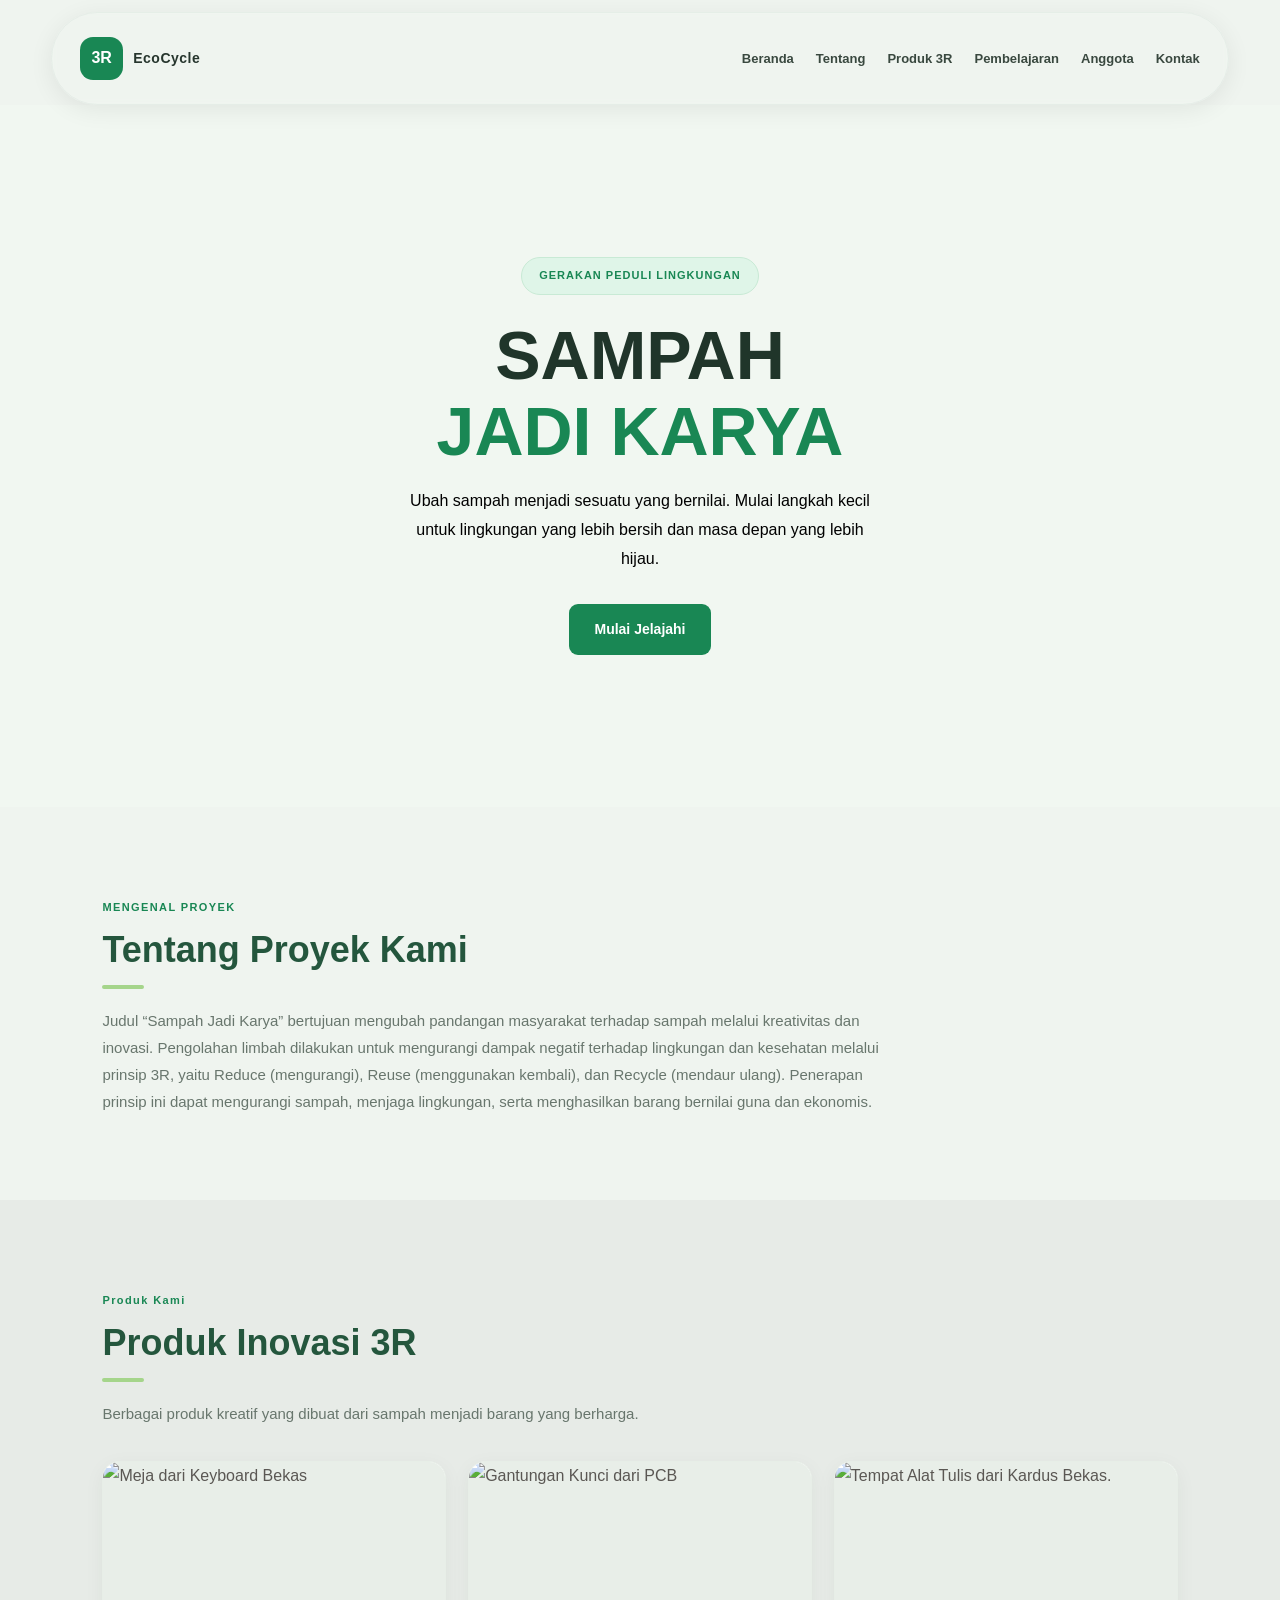
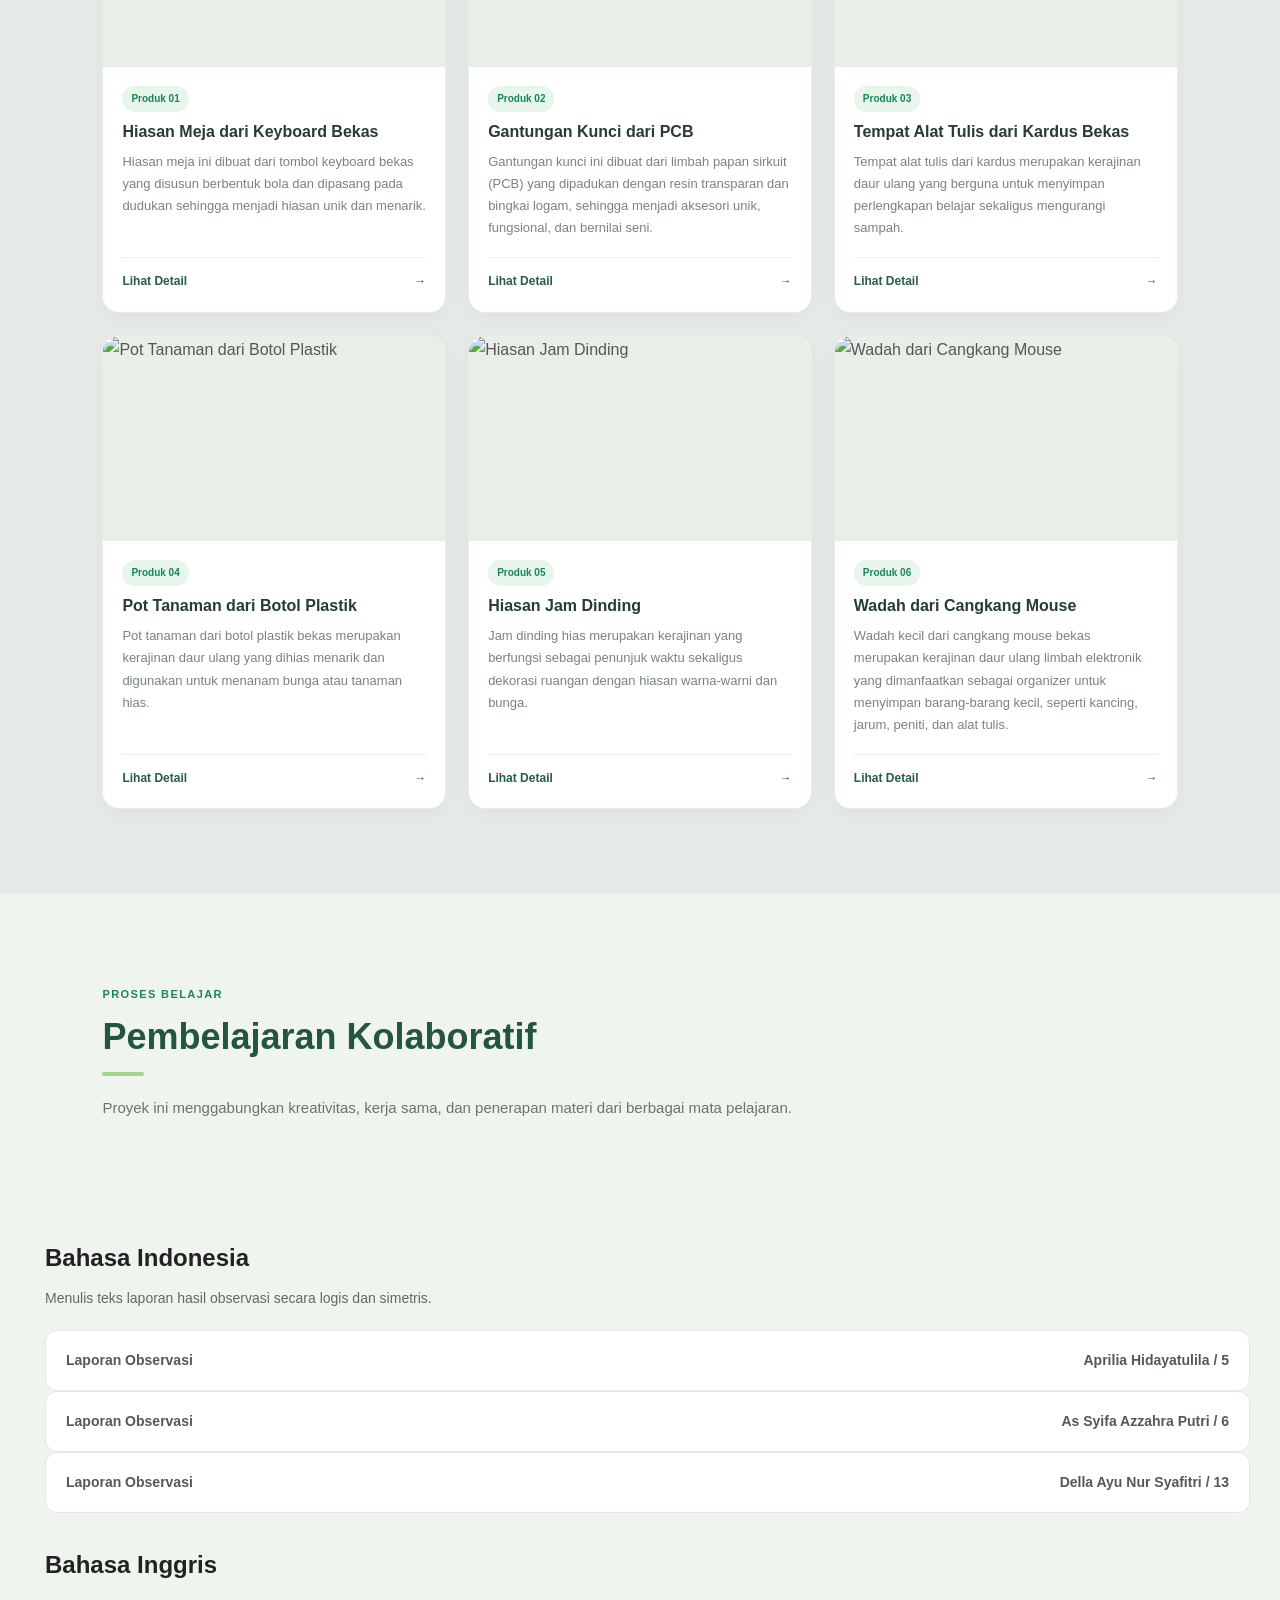
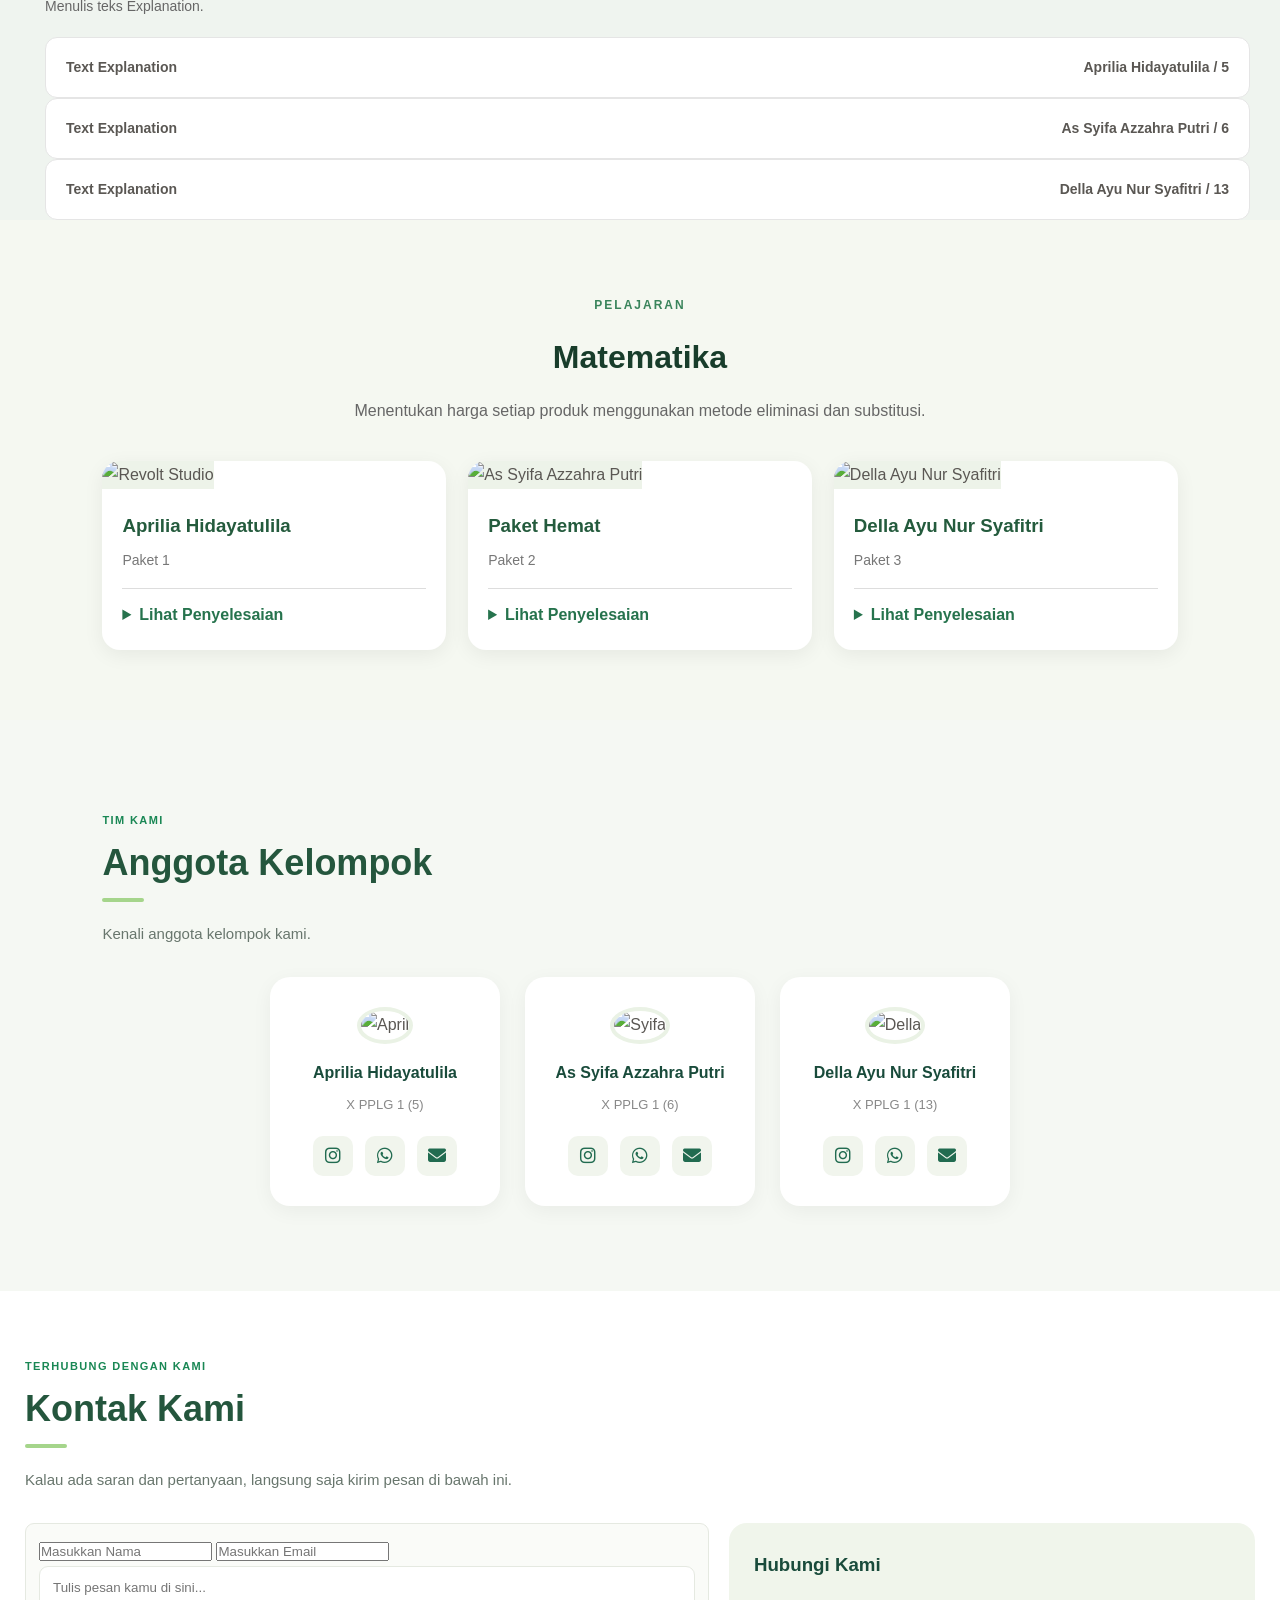
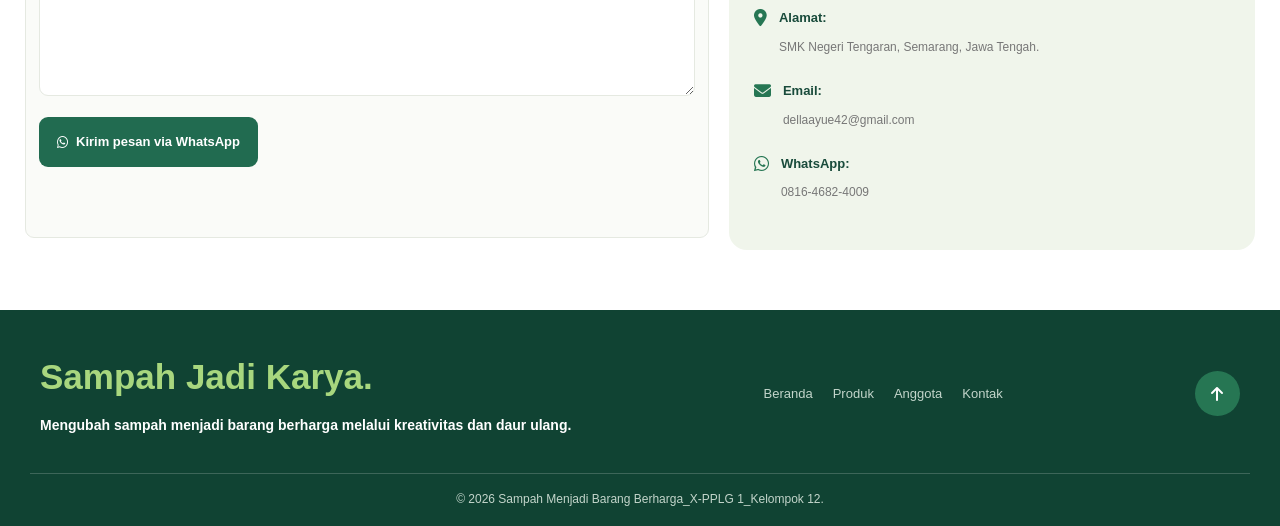
==== index.html @ f62021aa "Add files via upload" ====
<!DOCTYPE html>
<html lang="en">
<head>
    <meta charset="UTF-8">
    <meta name="viewport" content="width=device-width, initial-scale=1.0">
    <meta name="description" content="Proyek 3R untuk mengubah limbah elektronik menjadi produk yang bermanfaat.">
    <title>Sampah Jadi Karya</title>
    <link rel="stylesheet" href="style.css">
    <link rel="stylesheet" href="https://cdnjs.cloudflare.com/ajax/libs/font-awesome/6.7.2/css/all.min.css">
</head>
<body>
    <header class="navbar">
        <div class="nav-container">
            <a href="#beranda" class="logo" aria-label="3R Future - Beranda">
                <span class="logo-icon">3R</span>
                <span class="logo-text">
                    <strong>EcoCycle</strong>
                </span>
            </a>

            <nav class="nav-menu" aria-label="Navigasi utama">
                <a href="#beranda" class="nav-link">Beranda</a>
                <a href="#tentang" class="nav-link">Tentang</a>
                <a href="#produk" class="nav-link">Produk 3R</a>
                <a href="#pembelajaran" class="nav-link">Pembelajaran</a>
                <a href="#anggota" class="nav-link">Anggota</a>
                <a href="#kontak" class="nav-link">Kontak</a>
            </nav>
        </div>
    </header>

    <main>
        <section id="beranda" class="hero">
            <span class="hero-badge">GERAKAN PEDULI LINGKUNGAN</span>
            <h1>SAMPAH <span>JADI KARYA</span></h1>
            <p>
                Ubah sampah menjadi sesuatu yang bernilai. Mulai langkah kecil untuk lingkungan yang lebih bersih dan masa depan yang lebih hijau.
            </p>
            <a href="#produk" class="hero-button">Mulai Jelajahi</a>
        </section>

        <section id="tentang" class="section about-section">
            <div class="section-heading">
                <span class="section-label">MENGENAL PROYEK</span>
                <h2>Tentang Proyek Kami</h2>
            </div>
            <p class="section-description">
               Judul “Sampah Jadi Karya” bertujuan mengubah pandangan masyarakat terhadap sampah melalui kreativitas dan inovasi. Pengolahan limbah dilakukan untuk mengurangi dampak negatif terhadap lingkungan dan kesehatan melalui prinsip 3R, yaitu Reduce (mengurangi), Reuse (menggunakan kembali), dan Recycle (mendaur ulang). Penerapan prinsip ini dapat mengurangi sampah, menjaga lingkungan, serta menghasilkan barang bernilai guna dan ekonomis.
            </p>
        </section>

        <section id="produk" class="produk-section">
            <div class="section-heading">
                <span class="section-label">Produk Kami</span>
                <h2>Produk Inovasi 3R</h2>
            </div>
            <p class="section-description">
               Berbagai produk kreatif yang dibuat dari sampah menjadi barang yang berharga.
            </p>

            <div class="product-grid">
                <article class="product-card">
                    <img src="./images/hiasan keyboard.png" alt="Meja dari Keyboard Bekas" class="product-image">
                    <div class="product-content">
                        <span class="product-tag">Produk 01</span>
                        <h3>Hiasan Meja dari Keyboard Bekas</h3>
                        <p>Hiasan meja ini dibuat dari tombol keyboard bekas yang disusun berbentuk bola dan dipasang pada dudukan sehingga menjadi hiasan unik dan menarik.</p>
                        <a href="./keyboard.html">Lihat Detail <span aria-hidden="true">→</span></a>
                    </div>
                </article>

                <article class="product-card">
                    <img src="./images/gantungan kunci.png" alt="Gantungan Kunci dari PCB" class="product-image">
                    <div class="product-content">
                        <span class="product-tag">Produk 02</span>
                        <h3>Gantungan Kunci dari PCB</h3>
                        <p>Gantungan kunci ini dibuat dari limbah papan sirkuit (PCB) yang dipadukan dengan resin transparan dan bingkai logam, sehingga menjadi aksesori unik, fungsional, dan bernilai seni.</p>
                        <a href="./gantungan.html">Lihat Detail <span aria-hidden="true">→</span></a>
                    </div>
                </article>

                <article class="product-card">
                    <img src="./images/tempat pensil.png" alt="Tempat Alat Tulis dari Kardus Bekas." class="product-image">
                    <div class="product-content">
                        <span class="product-tag">Produk 03</span>
                        <h3>Tempat Alat Tulis dari Kardus Bekas</h3>
                        <p>Tempat alat tulis dari kardus merupakan kerajinan daur ulang yang berguna untuk menyimpan perlengkapan belajar sekaligus mengurangi sampah.</p>
                        <a href="./pensil.html">Lihat Detail <span aria-hidden="true">→</span></a>
                    </div>
                </article>

                <article class="product-card">
                    <img src="./images/pot tanaman.png" alt="Pot Tanaman dari Botol Plastik" class="product-image">
                    <div class="product-content">
                        <span class="product-tag">Produk 04</span>
                        <h3>Pot Tanaman dari Botol Plastik</h3>
                        <p>Pot tanaman dari botol plastik bekas merupakan kerajinan daur ulang yang dihias menarik dan digunakan untuk menanam bunga atau tanaman hias.</p>
                        <a href="./pot.html">Lihat Detail <span aria-hidden="true">→</span></a>
                    </div>
                </article>

                <article class="product-card">
                    <img src="./images/jam dinding daur ulang.png" alt="Hiasan Jam Dinding" class="product-image">
                    <div class="product-content">
                        <span class="product-tag">Produk 05</span>
                        <h3>Hiasan Jam Dinding</h3>
                        <p>Jam dinding hias merupakan kerajinan yang berfungsi sebagai penunjuk waktu sekaligus dekorasi ruangan dengan hiasan warna-warni dan bunga.</p>
                        <a href="./jam.html">Lihat Detail <span aria-hidden="true">→</span></a>
                    </div>
                </article>

                <article class="product-card">
                    <img src="./images/hiasan.png" alt="Wadah dari Cangkang Mouse" class="product-image">
                    <div class="product-content">
                        <span class="product-tag">Produk 06</span>
                        <h3>Wadah dari Cangkang Mouse</h3>
                        <p>Wadah kecil dari cangkang mouse bekas merupakan kerajinan daur ulang limbah elektronik yang dimanfaatkan sebagai organizer untuk menyimpan barang-barang kecil, seperti kancing, jarum, peniti, dan alat tulis.</p>
                        <a href="./mouse.html">Lihat Detail <span aria-hidden="true">→</span></a>
                    </div>
                </article>
            </div>
        </section>

        <section id="pembelajaran" class="section">
            <div class="section-heading">
                <span class="section-label">PROSES BELAJAR</span>
                <h2>Pembelajaran Kolaboratif</h2>
            </div>
            <p class="section-description">
                Proyek ini menggabungkan kreativitas, kerja sama, dan penerapan
                materi dari berbagai mata pelajaran.
            </p>
        </section>

        <div class="mapel-item">
            <h3>Bahasa Indonesia</h3>

            <p class="mapel-deskripsi">
                Menulis teks laporan hasil observasi secara
                logis dan simetris.
            </p>

            <div class="laporan-list">
                <details class="laporan">
                    <summary>
                        <span>Laporan Observasi</span>
                        <span class="baca">Aprilia Hidayatulila / 5 </span>
                    </summary>

                    <div class="isi-laporan">
                        <h3>Laporan Hasil Observasi Hiasan Meja Dari Keyboard Bekas</h3>
                        
                       <p>
                        Barang bekas merupakan benda yang sudah tidak digunakan lagi, tetapi masih dapat dimanfaatkan menjadi sesuatu yang berguna. Salah satu contohnya adalah keyboard komputer bekas yang dapat diolah menjadi kerajinan tangan berupa bola dunia. Produk ini dibuat dengan memanfaatkan bahan yang sudah tidak terpakai sehingga dapat mengurangi sampah sekaligus menghasilkan hiasan yang menarik.
                       </p>

                       <p>
                        Bola dunia dari keyboard bekas merupakan kerajinan berbentuk globe yang menggunakan styrofoam sebagai bahan dasar dan tombol keyboard bekas sebagai bahan hiasan. Bahan yang digunakan dalam pembuatan produk ini adalah keyboard bekas, styrofoam, lem, dan bahan pendukung lainnya. Keyboard bekas dimanfaatkan dengan mengambil bagian tombol-tombolnya, sedangkan styrofoam digunakan untuk membentuk dasar bola dunia.
                       </p>

                       <p>
                        Proses pembuatan bola dunia ini dilakukan dengan membentuk styrofoam menjadi bulat seperti globe. Setelah itu, tombol-tombol keyboard bekas disusun dan ditempelkan pada permukaan styrofoam hingga membentuk tampilan bola dunia yang menarik. Produk ini dibuat dengan menggabungkan kreativitas dan pemanfaatan barang bekas sehingga menghasilkan kerajinan yang memiliki bentuk unik.
                       </p>

                       <p>
                        Bola dunia dari keyboard bekas memiliki manfaat sebagai hiasan meja, pajangan, sekaligus media pengenalan bentuk bumi. Selain itu, pembuatan produk ini dapat melatih kreativitas dan mengajarkan pentingnya mengolah barang bekas agar tidak langsung dibuang. Dengan adanya kerajinan ini, keyboard yang sudah tidak digunakan dapat berubah menjadi barang yang memiliki nilai guna dan nilai keindahan.
                       </p>
                    </div>
                </details>

                <details class="laporan">
                    <summary>
                        <span>Laporan Observasi</span>
                        <span class="baca">As Syifa Azzahra Putri / 6</span>
                    </summary>

                    <div class="isi-laporan">
                        <h3>Laporan Hasil Observasi Hiasan Meja Dari Keyboard Bekas</h3>
                            <p>
                            Limbah keyboard merupakan salah satu jenis sampah elektronik yang berasal dari perangkat komputer yang sudah tidak digunakan atau mengalami kerusakan. Keyboard terdiri atas berbagai komponen, seperti tombol, rangka plastik, kabel, dan bagian elektronik. Limbah keyboard dapat dimanfaatkan kembali menjadi barang kerajinan yang memiliki nilai estetika dan nilai guna.
                             </p>

                             <p>
                            Berdasarkan produk yang kami buat, terlihat sebuah kerajinan yang dibuat dari limbah keyboard bekas. Kerajinan tersebut memiliki bentuk menyerupai pohon dengan bagian atas berbentuk bulat. Bagian atas kerajinan tersusun dari berbagai tombol keyboard berwarna hitam, abu-abu, dan putih. Tombol-tombol tersebut memiliki huruf, angka, serta simbol yang masih terlihat. Susunan tombol dibuat secara rapat sehingga membentuk permukaan menyerupai bola. Bagian bawah kerajinan menggunakan komponen elektronik sebagai penyangga. Terdapat rangkaian kabel dan bagian-bagian kecil yang menghubungkan bentuk bulat dengan alasnya. Kerajinan ini menunjukkan bahwa tombol keyboard yang sudah tidak terpakai dapat disusun menjadi bentuk yang menarik.
                            </p>

                             <p>
                            Kerajinan dari limbah keyboard memiliki berbagai manfaat. Salah satunya adalah mengurangi jumlah sampah elektronik yang dapat mencemari lingkungan. Selain itu, pemanfaatan limbah keyboard dapat meningkatkan kreativitas dan keterampilan dalam membuat kerajinan. Kerajinan ini juga dapat digunakan sebagai hiasan ruangan, pajangan, atau contoh pemanfaatan barang bekas. Dengan pengolahan yang tepat, limbah keyboard yang awalnya tidak memiliki nilai guna dapat menjadi barang yang menarik dan bernilai ekonomis.
                            </p>

                             <p>
                            Limbah keyboard dapat dimanfaatkan menjadi kerajinan yang menarik dan bermanfaat. Pengolahan limbah keyboard merupakan salah satu cara untuk mengurangi pencemaran lingkungan sekaligus meningkatkan kreativitas. Oleh karena itu, pemanfaatan limbah elektronik perlu dikembangkan agar barang yang sudah tidak digunakan dapat memiliki nilai tambah.
                            </p>
                            
                    </div>
                </details>

                <details class="laporan">
                    <summary>
                        <span>Laporan Observasi</span>
                        <span class="baca">Della Ayu Nur Syafitri / 13</span>
                    </summary>

                    <div class="isi-laporan">
                        <h3>Laporan Hasil Observasi Hiasan Meja dari Keyboard Bekas</h3>
                            <p>
                             Hiasan meja dari keyboard bekas adalah kerajinan yang memanfaatkan keyboard rusak menjadi hiasan yang menarik. Keyboard bekas yang biasanya dibuang, kini bisa diubah menjadi barang yang berguna dan bernilai jual. 
                              </p>

                              <p>
                             Hiasan ini terbuat dari tombol-tombol keyboard atau keycaps yang berwarna hitam dan putih. Tombol tersebut ditempelkan pada rangka yang terbuat dari kardus atau kaleng bekas menggunakan lem tembak. Alat yang digunakan cukup sederhana, yaitu gunting, cutter, dan lem tembak. Bentuk hiasannya bermacam-macam, seperti tempat pensil, pot bunga mini, dan bingkai foto.
                             </p>

                             <p>
                             Manfaat dari kerajinan ini adalah dapat mengurangi sampah elektronik, melatih kreativitas, dan dapat dijual sehingga menghasilkan uang. Jadi, hiasan meja dari keyboard bekas sangat bermanfaat untuk menjaga lingkungan dan melatih keterampilan.
                            </p>
                    </div>
                </details>
            </div>
        </div>

        <div class="mapel-item">
            <h3>Bahasa Inggris</h3>

            <p class="mapel-deskripsi">
                Menulis teks Explanation.
            </p>

            <div class="laporan-list">
                <details class="laporan">
                    <summary>
                        <span>Text Explanation </span>
                        <span class="baca">Aprilia Hidayatulila / 5</span>
                    </summary>

                    <div class="isi-laporan">
                        <h3>​How to Make a Globe from Used Keyboard Keys</h3>
                        <p>
                            <br>
                           A globe made from used keyboard keys is a creative craft made from electronic waste. This craft uses old keyboard buttons and other unused computer parts to create a unique decorative object. It is also a good way to recycle electronic waste and protect the environment.
                           <br>
                           First, prepare an old keyboard and remove all the keys carefully. Next, clean the keys so they are ready to be used. After that, prepare a round ball as the main structure. Then, attach the keyboard keys one by one to the surface of the ball using strong glue. Make sure the keys are arranged neatly and cover the entire surface. Finally, attach the ball to a stand so it can stand properly.
                           <br>
                           In conclusion, making a globe from used keyboard keys is an interesting way to recycle old electronic materials. Besides being creative, this activity helps reduce electronic waste and teaches us to reuse unused objects..
                        </p>
                    </div>

                </details>

                <details class="laporan">
                    <summary>
                        <span> Text Explanation </span>
                        <span class="baca">As Syifa Azzahra Putri / 6</span>
                    </summary>

                    <div class="isi-laporan">
                        <h3>A Decorative Table Clock Made From recycled keyboard keys</h3>
                        <p>
                            <br>
                            A decorative table clock made from recycled keyboard keys is a creative handicraft produced by reusing unused computer keyboard buttons and electronic waste. This product combines creativity, functionality, and environmental awareness. It transforms waste materials into a useful and attractive decoration.
                            <br>
                            First, used keyboard keys are collected and cleaned to remove dust and dirt. Then, the keys are arranged and attached to a round base to form the shape of a clock. A clock mechanism is installed in the middle, allowing the clock to function properly. After that, the clock is connected to a supporting base to make it stand firmly on a table.
                            <br>
                            The recycled keyboard keys create a unique appearance because each key has different letters, numbers, and symbols. A computer mouse can also be placed beside the clock as an additional decoration.
                            <br>
                            In conclusion, making a decorative table clock from recycled keyboard keys is an innovative way to apply the 3R principle, especially recycling. Besides reducing electronic waste, this product creates a useful, unique, and valuable item that can be used as a room decoration.
                        </p>

                    </div>
                </details>
                <details class="laporan">
                    <summary>
                        <span> Text Explanation </span>
                        <span class="baca">Della Ayu Nur Syafitri  / 13</span>
                    </summary>

                    <div class="isi-laporan">
                        <h3>Table Decoration From Used Keyboard</h3>
                        <p>
                            <br>
                           Table decoration from used keyboard is a handicraft that uses a broken keyboard to make a beautiful decoration. A used keyboard that is usually thrown away can be changed into a useful and valuableTable decoration from used keyboard is a handicraft that uses a broken keyboard to make a beautiful decoration. A used keyboard that is usually thrown away can be changed into a useful and valuable product.
                           <br>
                           This decoration is made from keyboard buttons or keycaps. The buttons are black and white and have letters and numbers on them. The buttons are glued on a frame made from used cardboard or used cans using a glue gun. The tools used are very simple, such as scissors, cutter, and glue gun.
                           <br>
                           The shape of this decoration is varied, such as a pencil holder, a mini flower pot, and a photo frame. The buttons are arranged neatly to cover all parts of the frame, so it looks unique and interesting.
                           <br>
                           This handicraft has many benefits. It can reduce electronic waste, train creativity, and can be sold to get money. So, table decoration from used keyboard is very useful to protect the environment and to train our skills.
                        </p>
                    </div>
                </details>
            </div>
        </div>

        <section class="matematika" id="matematika">
            <div class="judul-section">
                <span>PELAJARAN</span>
                <h2>Matematika</h2>
                <p>
                    Menentukan harga setiap produk menggunakan
                    metode eliminasi dan substitusi.
                </p>
            </div>

            <div class="paket-container">

                <div class="paket">
                    <img src="./images/mtk april.png" alt="Revolt Studio">
                    <div class="paket-info">
                        <h3>Aprilia Hidayatulila</h3>
                        <p>Paket 1</p>
                        <details>
                            <summary>Lihat Penyelesaian</summary>

                            <h4>Permisalan:</h4>
                                <p>x = Harga 1 Jam HDD</p>
                                <p>y = Harga 1 Jam Keyboard</p>

                            <h4>Permodelan:</h4>
                                <p> x + 2y = 150.000 persamaan 1</p>
                                <p> 2x + 3y = 250.000 persamaan 2</p>

                            <h4>Metode Eliminasi:</h4>
                                <p>
                                    Mencari nilai x <br>
                                    x + 2y = 150.000 |x3 <br>
                                   2x + 3y = 250.000 |x2 <br>
                                    ---------------- − <br>
                                    -1x    = -50.000 <br>
                                      x    = 50.000 <br>
                                    <br>
                                </p>

                            <h4>Metode Substitusi:</h4>
                                <p>
                                    Mencari nilai y <br>
                                    x + 2y = 150.000
                               50.000 + 2y = 150.000
                                        2y = 150.000 - 50.000
                                        2y = 100.000
                                         y = 50.000
                                </p>

                            <h4>Kesimpulan:</h4>
                                <p>Jadi, harga 1 jam HDD adalah Rp 50.000, dan harga 1 jam keyboard adalah Rp 50.000</p>
                        </details>
                    </div>
                </div>

                <div class="paket">
                    <img src="./images/mtk syifa.png" alt="As Syifa Azzahra Putri">
                    <div class="paket-info">
                        <h3>Paket Hemat</h3>
                        <p>Paket 2</p>
                        <details>
                            <summary>Lihat Penyelesaian</summary>

                            <h4>permisalan:</h4>
                                <p>x = Harga 1 kipas portable </p>
                                <p>y = Harga 1 lampu hias</p>

                            <h4>Permodelan:</h4>
                                <p>2x + 3y = 154.000 persamaan 1</p>
                                <p> x + 2y = 90.000 persamaan 2</p>

                            <h4>Metode Eliminasi:</h4>
                                <p>mencari nilai x <br>
                                    2x + 3y = 154.000 |x3 <br>
                                     x + 2y = 90.000  |x2 <br>
                                    4x + 6y = 380.000 <br>
                                    3x + 6y = 270.000 <br>
                                    ---------------- − <br>
                                    x       = 38.000 <br>
                                    <br>
                                </p>
                            <h4>Metode Substitusi:</h4>
                                <p>mencari nilai y <br>
                                    x + 2y = 90.000 <br>
                                    3x = 160.000 - 2y <br>
                                    x = (160.000 - 2y) : 3 <br>
                                    <br>
                                    2x + 2y = 130.000 <br>
                                    (38.000)+2y = 90.000 <br>
                                    2y = 90.000 - 38.000 <br>
                                     y = 52.000 <br>
                                     y = 26.000 <br>
                                    <br>
                                </p>

                            <h4>Kesimpulan:</h4>
                                <p>Jadi, harga 1 kipas portable adalah Rp 38.000
                                    dan harga 1 hiasan meja dari keyboard bekas adalah Rp 26.000</p>
                        </details>
                    </div>
                </div>

                <div class="paket">
                    <img src="./images/mtk della.png" alt="Della Ayu Nur Syafitri">
                    <div class="paket-info">
                        <h3>Della Ayu Nur Syafitri</h3>
                        <p>Paket 3</p>
                        <details>
                            <summary>Lihat Penyelesaian</summary>

                            <h4>permisalan:</h4>
                                <p> x = harga 1 Bingkai foto dari keyboard</p>
                                <p> y = harga 1 lampu led dari keyboard bekas</p>

                            <h4>Permodelan:</h4>
                                <p>2x + 3y = 325.000 persamaan 1</p>
                                <p> x + 2y = 210.000 persamaan 2</p>

                            <h4>Metode Eliminasi:</h4>
                                <p>mencari nilai x <br>
                                   2x + 3y = 325.000 × 2 <br>
                                    x + 2y = 210.000 × 1 <br>
                                    <br>
                                   4x + 6y = 650.000 <br>
                                   3x + 6y = 630.000 <br>
                                    ---------------- − <br>
                                    x      = 20.000 <br>
                                </p>

                            <h4>Metode Substitusi:</h4>
                                <p>
                                    mencari nilai y <br>
                                    x + 2y = 210.000 <br>
                                    20.000 + 2y = 210.000 <br>
                                    2y = 210.000 - 20.000 <br>
                                    2y = 190.000
                                     y = 95.000
                                </p>

                            <h4>Kesimpulan:</h4>
                                <p>Jadi, harga 1 Bingkai foto dari keyboard adalah Rp 20.000
                                    dan harga 1 lampu led dari keyboard bekas adalah Rp 95.000</p>
                        </details>
                    </div>
                </div>

            </div>
        </section>
        
        <section id="anggota" class="section alternate-section">

            <div class="section-heading">
                <span class="section-label">TIM KAMI</span>
                <h2>Anggota Kelompok</h2>
            </div>

            <p class="section-description">
                Kenali anggota kelompok kami.
            </p>

            <div class="anggota-container">

                <div class="anggota-card">
                    <img src="./images/yaya.jpeg" alt="April">
                    <h3>Aprilia Hidayatulila</h3>
                    <p>X PPLG 1 (5)</p>

                    <div class="sosmed">
                        <a href="https://instagram.com/ap_rilia2528" target="_blank">
                            <i class="fa-brands fa-instagram"></i>
                        </a>

                        <a href="https://wa.me/087712039388" target="_blank">
                            <i class="fa-brands fa-whatsapp"></i>
                        </a>

                        <a href="mailto:aprilia.p26021@satamail.my.id">
                            <i class="fa-solid fa-envelope"></i>
                        </a>
                    </div>
                </div>

                <div class="anggota-card">
                    <img src="./images/syifa.jpeg" alt="Syifa">
                    <h3>As Syifa Azzahra Putri</h3>
                    <p>X PPLG 1 (6)</p>

                    <div class="sosmed">
                        <a href="https://instagram.com/sypazhraaaaa" target="_blank">
                            <i class="fa-brands fa-instagram"></i>
                        </a>

                        <a href="https://wa.me/085866463313" target="_blank">
                            <i class="fa-brands fa-whatsapp"></i>
                        </a>

                        <a href="mailto:as.p26023@satamail.my.id">
                            <i class="fa-solid fa-envelope"></i>
                        </a>
                    </div>
                </div>

                <div class="anggota-card">
                    <img src="./images/della.jpeg" alt="Della">
                    <h3>Della Ayu Nur Syafitri</h3>
                    <p>X PPLG 1 (13)</p>

                    <div class="sosmed">
                        <a href="https://instagram.com/" target="_blank">
                            <i class="fa-brands fa-instagram"></i>
                        </a>

                        <a href="https://wa.me/081646824009" target="_blank">
                            <i class="fa-brands fa-whatsapp"></i>
                        </a>

                        <a href="mailto:della.p26049@satamail.my.id">
                            <i class="fa-solid fa-envelope"></i>
                        </a>
                    </div>
                </div>
            </div>
        </section>

        <section id="kontak" class="section contact-section">

            <div class="section-heading">
                <span class="section-label">TERHUBUNG DENGAN KAMI</span>
                <h2>Kontak Kami</h2>
            </div>

            <p class="section-description">
                Kalau ada saran dan pertanyaan, langsung saja kirim pesan di bawah ini.
            </p>

            <div class="kontak-container">

                <div class="kontak-form">
                    <input type="text" placeholder="Masukkan Nama">
                    <input type="email" placeholder="Masukkan Email">
                    <textarea placeholder="Tulis pesan kamu di sini..."></textarea>

                    <a href="https://wa.me/081646824009" target="_blank" class="btn-kirim">
                        <i class="fa-brands fa-whatsapp"></i>
                        Kirim pesan via WhatsApp
                    </a>
                </div>

                <div class="kontak-info">
                    <h3>Hubungi Kami</h3>

                    <div class="info-item">
                        <i class="fa-solid fa-location-dot"></i>
                        <div>
                            <h4>Alamat:</h4>
                            <p>SMK Negeri Tengaran, Semarang, Jawa Tengah.</p>
                        </div>
                    </div>

                    <div class="info-item">
                        <i class="fa-solid fa-envelope"></i>
                        <div>
                            <h4>Email:</h4>
                            <p>dellaayue42@gmail.com</p>
                        </div>
                    </div>

                    <div class="info-item">
                        <i class="fa-brands fa-whatsapp"></i>
                        <div>
                            <h4>WhatsApp:</h4>
                            <p>0816-4682-4009</p>
                        </div>
                    </div>
                </div>
            </div>
        </section>
    </main>

    <footer class="footer">
        <div class="footer-container">
            <div class="footer-brand">
                <h2>Sampah Jadi Karya.</h2>
                <p>Mengubah sampah menjadi barang berharga melalui kreativitas dan daur ulang.</p>
            </div>

            <div class="footer-menu">
                <a href="#beranda">Beranda</a>
                <a href="#produk">Produk</a>
                <a href="anggota">Anggota</a>
                <a href="#kontak">Kontak</a>
            </div>

            <a href="#beranda" class="back-top">
                <i class="fa-solid fa-arrow-up"></i>
            </a>
        </div>

        <div class="footer-bottom">
            <p>
                &copy; 2026 Sampah Menjadi Barang Berharga_X-PPLG 1_Kelompok 12.
            </p>
        </div>
    </footer>
</body>
</html>
---- style.css ----
* {
    margin: 0;
    padding: 0;
    box-sizing: border-box;
}

html {
    scroll-behavior: smooth;
    scroll-padding-top: 100px;
}

body {
    font-family: Arial, Helvetica, sans-serif;
    background-color: #eff4ef;
    color: #5a5753;
    line-height: 1.8;
}

a { color: inherit; }

.navbar {
    position: sticky;
    top: 12px;
    z-index: 1000;
    width: min(92%, 1200px);
    margin: 12px auto 0;
    padding: 24px 28px;
    border: 1px solid rgba(144, 178, 162, 0.1);
    border-radius: 50px;
    box-shadow: 0 5px 24px rgba(0, 0, 0, 0.07);
    backdrop-filter: blur(3px);
}

.nav-container {
    display: flex;
    align-items: center;
    justify-content: space-between;
    gap: 24px;
}

.logo {
    display: flex;
    align-items: center;
    gap: 10px;
    color: #26352d;
    text-decoration: none;
    flex-shrink: 0;
}

.logo-icon {
    display: grid;
    place-items: center;
    width: 43px;
    height: 43px;
    color: #ffffff;
    background-color: #198754;
    border-radius: 13px;
    font-weight: 800;
}

.logo-text {
    display: flex;
    flex-direction: column;
    line-height: 1.25;
}

.logo-text strong { font-size: 14px; letter-spacing: 0.5px; }
.logo-text small { margin-top: 3px; color: #77827b; font-size: 10px; }

.nav-menu {
    display: flex;
    align-items: center;
    justify-content: flex-end;
    gap: 22px;
}

.nav-link {
    color: #39483f;
    font-size: 13px;
    font-weight: 600;
    text-decoration: none;
    transition: color 0.2s ease;
}

.nav-link:hover,
.nav-link.active { color: #198754; }

.nav-button {
    padding: 20px 18px;
    color: #ffffff;
    background-color: #198754;
    border-radius: 30px;
    font-size: 13px;
    font-weight: 700;
    text-decoration: none;
    transition: background-color 0.2s ease, transform 0.2s ease;
}

.nav-button:hover {
    background-color: #146c43;
    transform: translateY(-2px);
}

.hero {
    min-height: 78vh;
    display: flex;
    flex-direction: column;
    align-items: center;
    justify-content: center;
    padding: 100px 8%;
    text-align: center;
    background-color: #f1f7f1;
    background-image:
        url("images/background.png");
    background-position: center;
    background-repeat: no-repeat;
    background-size: cover;
}

.hero-badge {
    display: inline-block;
    margin-bottom: 22px;
    padding: 8px 17px;
    color: #198754;
    background-color: #dff5e8;
    border: 1px solid #c8ead5;
    border-radius: 30px;
    font-size: 11px;
    font-weight: 800;
    letter-spacing: 1px;
}

.hero h1 {
    max-width: 850px;
    margin-bottom: 18px;
    color: #20352a;
    font-size: clamp(38px, 6vw, 68px);
    line-height: 1.12;
}

.hero h1 span { display: block; color: #198754; }

.hero p {
    max-width: 460px;
    margin-bottom: 30px;
    color: black;
    font-size: 16px;
}

.hero-button {
    display: inline-block;
    padding: 13px 25px;
    color: #ffffff;
    background-color: #198754;
    border-radius: 9px;
    font-size: 14px;
    font-weight: 700;
    text-decoration: none;
    transition: background-color 0.2s ease, transform 0.2s ease;
}

.hero-button:hover {
    background-color: #146c43;
    transform: translateY(-3px);
}

.section,
.produk-section {
    padding: 85px max(8%, calc((100% - 1100px) / 2));
}

.section-heading { margin-bottom: 18px; }

.section-label {
    display: inline-block;
    margin-bottom: 9px;
    color: #198754;
    font-size: 11px;
    font-weight: 800;
    letter-spacing: 1.4px;
}

.section h2,
.produk-section h2 {
    color: #24563d;
    font-size: clamp(27px, 4vw, 36px);
    line-height: 1.25;
}

.section-heading h2::after,
.produk-section h2::after {
    display: block;
    width: 42px;
    height: 4px;
    margin-top: 13px;
    background-color: #a5d58b;
    border-radius: 10px;
    content: "";
}

.section-description {
    max-width: 780px;
    color: #68766d;
    font-size: 15px;
    line-height: 1.8;
}

.alternate-section { background-color: #f5f8f3; }

.contact-section { background-color: #ffffff; }

.produk-section { background-color: rgba(0, 0, 0, 0.034); }

.produk-section > .section-description { margin-bottom: 34px; }

.product-grid {
    display: grid;
    grid-template-columns: repeat(3, minmax(0, 1fr));
    gap: 22px;
    align-items: stretch;
}

.product-card {
    display: flex;
    flex-direction: column;
    min-width: 0;
    overflow: hidden;
    background-color: #ffffff;
    border: 1px solid #e7eee7;
    border-radius: 17px;
    box-shadow: 0 5px 20px rgba(30, 65, 43, 0.05);
    transition: transform 0.25s ease, box-shadow 0.25s ease;
}

.product-card:hover {
    transform: translateY(-6px);
    box-shadow: 0 12px 28px rgba(30, 65, 43, 0.11);
}

.product-image {
    display: block;
    width: 100%;
    height: 205px;
    object-fit: cover;
    background-color: #e8eee8;
}

.product-content {
    display: flex;
    flex: 1;
    flex-direction: column;
    padding: 19px;
}

.product-tag {
    align-self: flex-start;
    margin-bottom: 9px;
    padding: 4px 9px;
    color: #198754;
    background-color: #e7f5eb;
    border-radius: 20px;
    font-size: 10px;
    font-weight: 700;
}

.product-card h3 {
    margin-bottom: 8px;
    color: #263c34;
    font-size: 16px;
    line-height: 1.4;
}

.product-card p {
    margin-bottom: 18px;
    color: #78847c;
    font-size: 13px;
    line-height: 1.7;
}

.product-card a {
    display: flex;
    align-items: center;
    justify-content: space-between;
    gap: 10px;
    margin-top: auto;
    padding-top: 13px;
    color: #285c43;
    border-top: 1px solid #edf0ed;
    font-size: 12px;
    font-weight: 700;
    text-decoration: none;
    transition: color 0.2s ease;
}

.product-card a:hover { color: #198754; }

.detail {
    max-width: 950px;
    margin: 40px auto;
    padding: 20px;
}

.detail h1 {
    text-align: center;
    color: #245c40;
    margin-bottom: 25px;
    font-size: 32px;
}

.detail img {
    width: 100%;
    height: 400px;
    object-fit: contain;
    border: 5px solid white;
    border-radius: 18px;
    margin-bottom: 25px;
    box-shadow: 0 8px 25px rgba(0,0,0,0.08);
}

.detail section {
    background: white;
    padding: 25px;
    border-radius: 17px;
    margin-bottom: 18px;
    box-shadow: 0 5px 20px rgba(0,0,0,0.04);
}

.detail h2,
.detail h3 {
    color: #286548;
    margin-bottom: 12px;
}

.detail p,
.detail li {
    color: #69766e;
    font-size: 15px;
    line-height: 1.8;
}

.detail small {
    color: #36815b;
    font-weight: bold;
    letter-spacing: 1px;
}

.columns {
    display: grid;
    grid-template-columns: 1fr 1fr;
    gap: 18px;
}

.columns section {
    margin-bottom: 3;
}

.detail ol {
    padding-left: 20px;
}

.detail li {
    padding-left: 5px;
    margin-bottom: 7px;
}

.biaya {
    background: #e9f3e9 !important;
    border: 1px solid #dcebdd;
}

.biaya p {
    margin: 8px 0;
}

.kembali {
    display: inline-block;
    background: #287653;
    color: white;
    padding: 13px 20px;
    border-radius: 9px;
    text-decoration: none;
    font-weight: bold;
    transition: 0.3s;
}

.kembali:hover {
    background: #194e35;
}

.mapel-item {
    margin: 30px 30px 0 45px;
}

.mapel-item h3 {
    font-size: 24px;
    color: #222;
    margin-bottom: 8px;
}

.mapel-deskripsi {
    color: #666;
    font-size: 14px;
    line-height: 1.6;
    margin-bottom: 20px;
}

.laporan {
    background: white;
    border: 1px solid #e5e5e5;
    border-radius: 12px;
    overflow: hidden;
}

.laporan summary {
    list-style: none;
    cursor: pointer;
    display: flex;
    justify-content: space-between;
    align-items: center;
    gap: 12px;
    padding: 17px 20px;
    font-size: 14px;
    font-weight: 600;
}

.laporan summary::-webkit-details-marker {
    display: none;
}

.laporan:hover {
    background: #f7faf7;
}

.isi-laporan {
    text-indent: 30px;
    padding: 10px 25px;
}

.isi-laporan h3 {
    text-align: center;
}

.matematika {
    padding: 70px 8%;
    background: #f5f8f1;
}

.judul-section {
    text-align: center;
    margin-bottom: 35px;
}

.judul-section span {
    color: #39845b;
    font-size: 12px;
    font-weight: bold;
    letter-spacing: 2px;
}

.judul-section h2 {
    font-size: 32px;
    color: #183d2b;
    margin: 10px 0;
}

.judul-section p {
    color: #666;
}

.paket-container {
    display: grid;
    grid-template-columns: repeat(3, 1fr);
    gap: 22px;
}

.paket {
    background: white;
    border-radius: 18px;
    overflow: hidden;
    box-shadow: 0 5px 20px #00000010;
}

.paket img {
    width: 100%;
    height: 190px;
    object-fit: contain;
    background: #edf3e9;
}

.paket-info {
    padding: 20px;
}

.paket-info h3 {
    color: #245b3d;
    margin-bottom: 5px;
}

.paket-info p {
    color: #777;
    font-size: 14px;
}

.paket details {
    margin-top: 15px;
    border-top: 1px solid #ddd;
    padding-top: 12px;
}

.paket summary {
    cursor: pointer;
    color: #26734d;
    font-weight: bold;
}

.paket details p {
    background: #edf4e9;
    padding: 8px;
    border-radius: 7px;
    color: #333;
    margin: 7px 0;
}

.anggota-container {
    display: flex;
    justify-content: center;
    gap: 25px;
    flex-wrap: wrap;
    margin-top: 30px;
}

.anggota-card {
    background: white;
    padding: 30px 20px;
    border-radius: 20px;
    text-align: center;
    width: 230px;
    box-shadow: 0 5px 20px rgba(0, 0, 0, 0.05);
    transition: 0.3s;
}

.anggota-card:hover { transform: translateY(-5px); }

.anggota-card img {
    width: 110px;
    height: 110px;
    border-radius: 50%;
    object-fit: cover;
    border: 4px solid #eaf2e5;
}

.anggota-card h3 {
    font-size: 16px;
    color: #194b3b;
    margin: 15px 0 5px;
}

.anggota-card p {
    font-size: 13px;
    color: #888;
}

.sosmed {
    display: flex;
    justify-content: center;
    gap: 12px;
    margin-top: 20px;
}

.sosmed a {
    width: 40px;
    height: 40px;
    display: flex;
    justify-content: center;
    align-items: center;
    border-radius: 10px;
    background: #f1f5ed;
    color: #216b50;
    text-decoration: none;
    font-size: 18px;
    transition: 0.3s;
}

.sosmed a:hover {
    background: #216b50;
    color: white;
    transform: translateY(-3px);
}

.contact-section {
    background: white;
    padding: 60px 25px
}

.kontak-container {
    display: grid;
    grid-template-columns: 1.3fr 1fr;
    gap: 20px;
    margin-top: 30px;
}

.kontak-form {
    background: #fafbf8;
    border: 1px solid #e9eee5;
    padding: 25px;
    border-radius: 18px;
}

.kontak-form,
.kontak-form textarea {
    width: 100%;
    padding: 13px;
    margin-bottom: 12px;
    border: 1px solid #e5e9e1;
    border-radius: 9px;
    box-sizing: border-box;
    font-family: inherit;
    outline: none;
}

.kontak-form input:focus,
.kontak-form textarea:focus { border-color: #267653; }

.kontak-form textarea {
    height: 130px;
    resize: vertical;
}

.btn-kirim {
    display: inline-flex;
    align-items: center;
    gap: 8px;
    background: #216b50;
    color: white;
    padding: 13px 18px;
    border-radius: 9px;
    text-decoration: none;
    font-size: 13px;
    font-weight: bold;
}

.btn-kirim:hover { background: #164a38; }

.kontak-info {
    background: #f0f5eb;
    padding: 25px;
    border-radius: 18px;
}

.kontak-info h3 {
    color: #194b3b;
    margin-bottom: 25px;
}

.info-item {
    display: flex;
    gap: 12px;
    margin-bottom: 22px;
}

.info-item i {
    color: #267653;
    font-size: 17px;
    margin-top: 3px;
}

.info-item h4 {
    color: #194b3b;
    font-size: 13px;
    margin: 0 0 7px;
}

.info-item p {
    color: #777;
    font-size: 12px;
    line-height: 1.7;
    margin: 0;
}

.footer {
    background: #104333;
    color: white;
    padding: 35px 30px 15px;
}

.footer-container {
    max-width: 1200px;
    margin: auto;
    display: flex;
    justify-content: space-between;
    align-items: center;
    gap: 20px;
}

.footer-brand h2 {
    font-size: 35px;
    margin: 0;
    color: #a8d77e;
}

.footer-brand p {
    font-size: 14px;
    margin: 5px 0;
    font-weight: bold;
}

.footer-brand span {
    font-size: 12px;
    color: #c3d5cb;
}

.footer-menu {
    display: flex;
    flex-wrap: wrap;
    justify-content: center;
    gap: 20px;
}

.footer-menu a {
    color: #c3d5cb;
    text-decoration: none;
    font-size: 13px;
    transition: 0.3s;
}

.footer-menu a:hover { color: #a8d77e; }

.back-top {
    width: 45px;
    height: 45px;
    border-radius: 50%;
    background: #267653;
    color: white;
    display: flex;
    align-items: center;
    justify-content: center;
    text-decoration: none;
    transition: 0.3s;
}

.back-top:hover {
    background: #a8d77e;
    color: #104333;
    transform: translateY(-4px);
}

.footer-bottom {
    border-top: 1px solid #ffffff30;
    margin-top: 30px;
    padding-top: 15px;
    text-align: center;
}

.footer-bottom p {
    color: #c3d5cb;
    font-size: 12px;
}

/* RESPONSIVE TABLET */
@media (max-width: 900px) {
    .navbar { width: 94%; padding: 13px 20px; }
    .nav-menu { gap: 13px; }
    .nav-link, .nav-button { font-size: 12px; }
    .product-grid { grid-template-columns: repeat(2, minmax(0, 1fr)); }
}

/* RESPONSIVE HP */
@media (max-width: 640px) {
    html { scroll-padding-top: 20px; }

    .navbar {
        position: relative;
        top: 0;
        width: 100%;
        margin: 0;
        padding: 15px 5%;
        border-radius: 0 0 18px 18px;
    }

    .nav-container {
        align-items: flex-start;
        flex-direction: column;
        gap: 15px;
    }

    .nav-menu {
        width: 100%;
        justify-content: flex-start;
        flex-wrap: wrap;
        gap: 10px 16px;
    }

    .nav-link { font-size: 12px; }
    .nav-button { padding: 7px 13px; }

    .hero { min-height: 65vh; padding: 75px 6%; }
    .hero p { font-size: 14px; }

    .section,
    .produk-section { padding: 62px 6%; }

    .section-description { font-size: 14px; }
    .product-grid { grid-template-columns: 1fr; gap: 16px; }
    .product-image { height: 220px; }
}
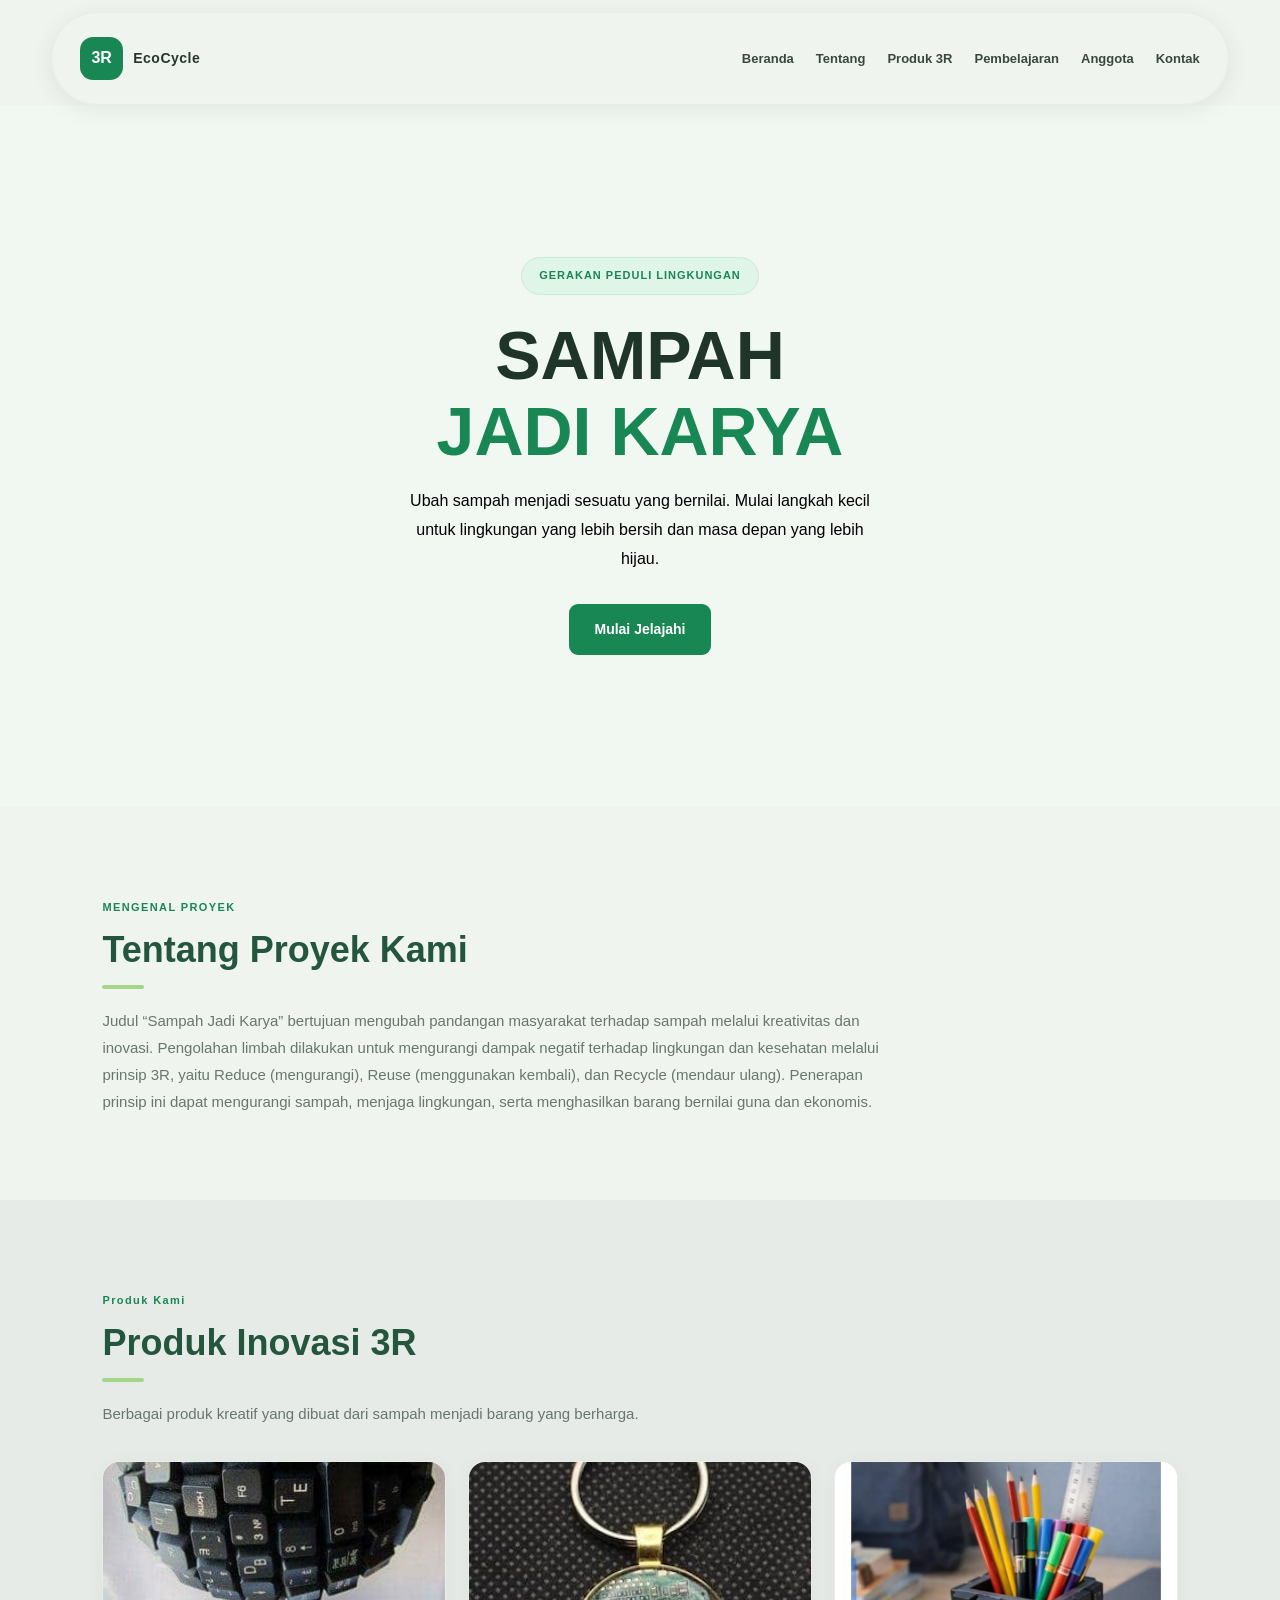
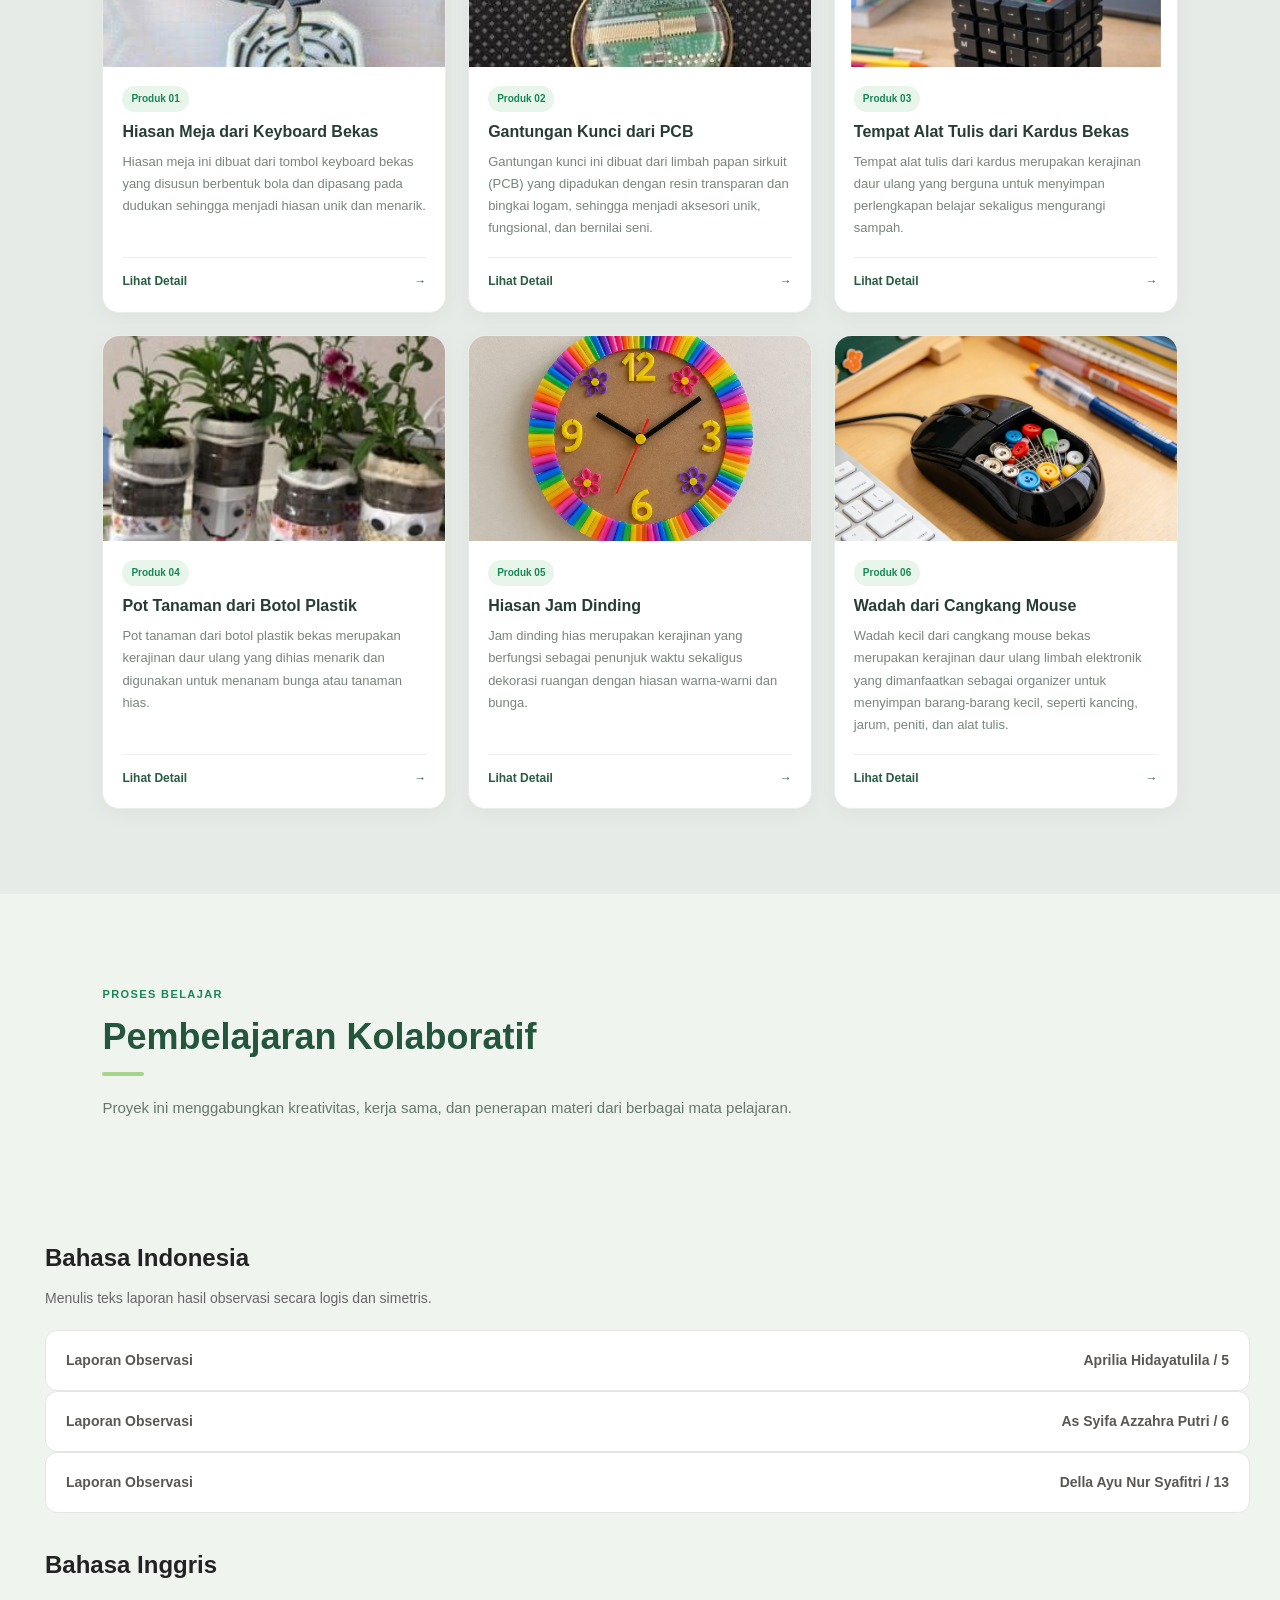
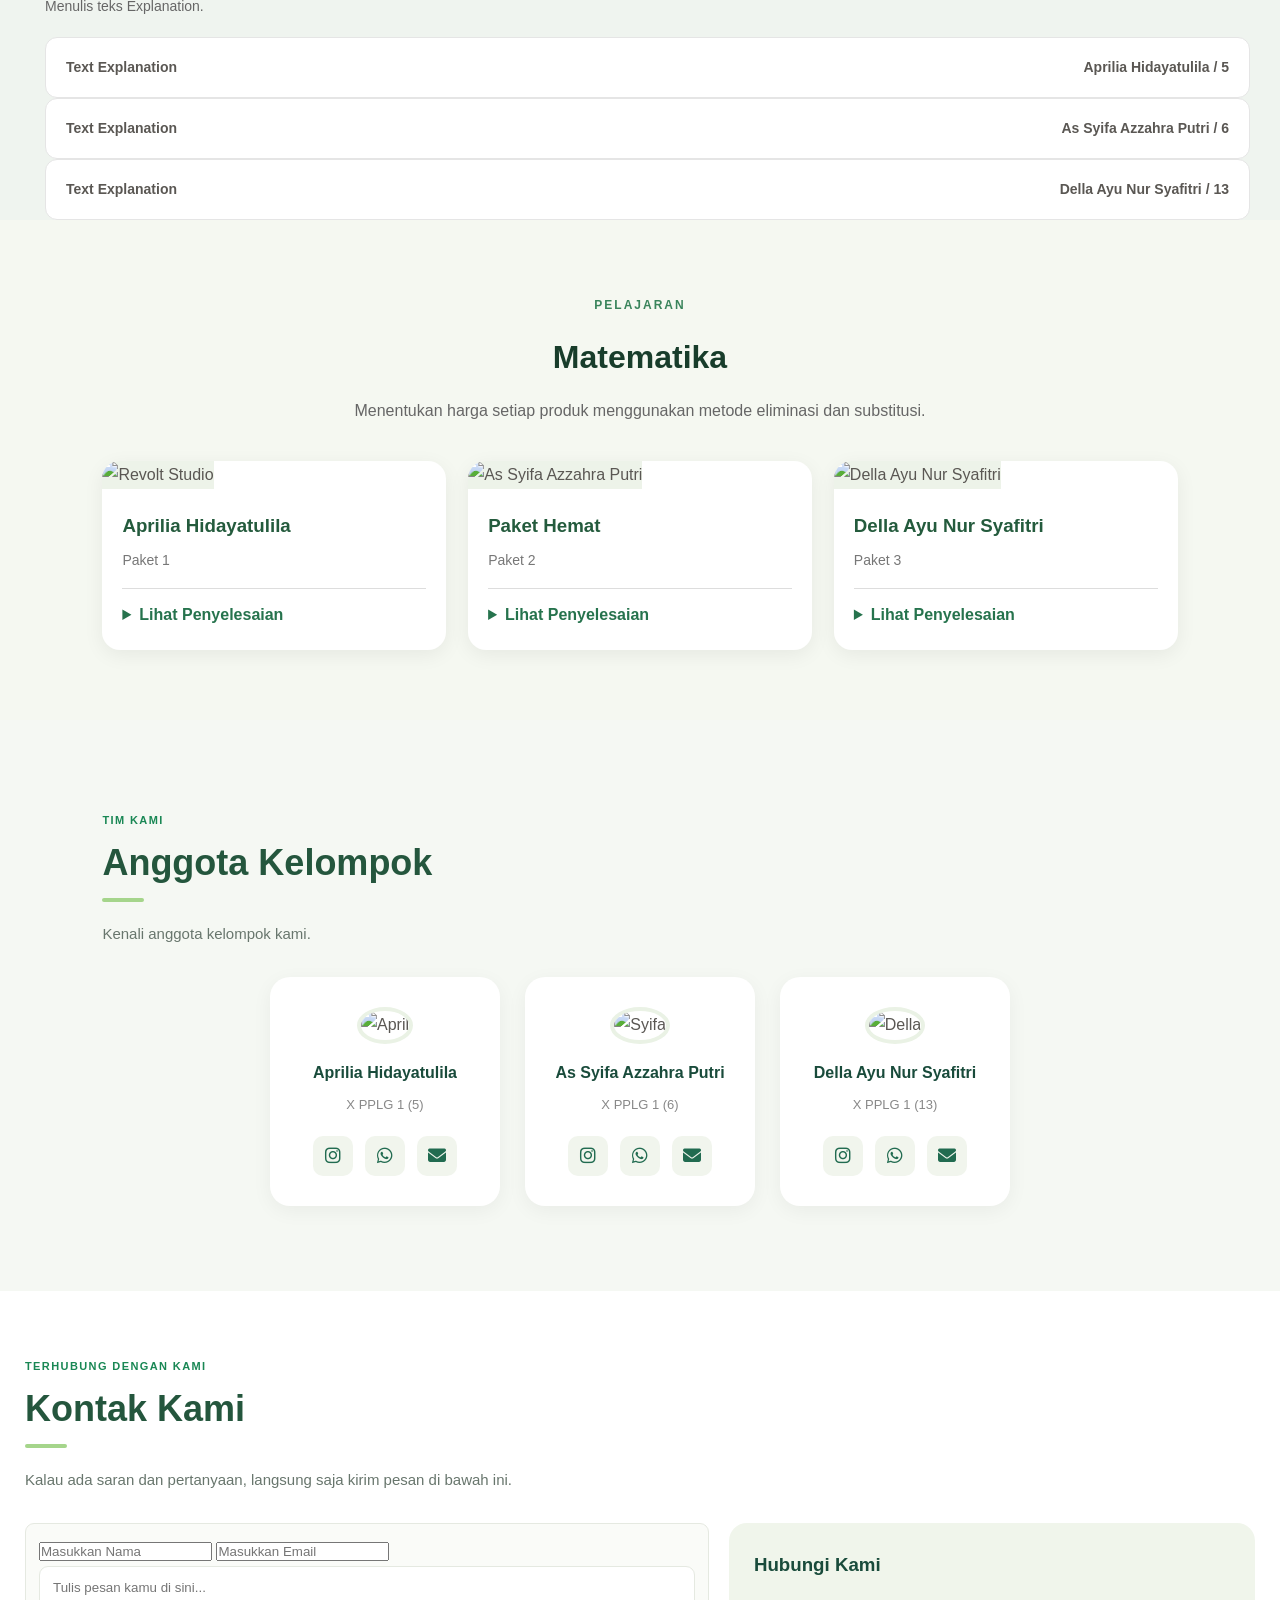
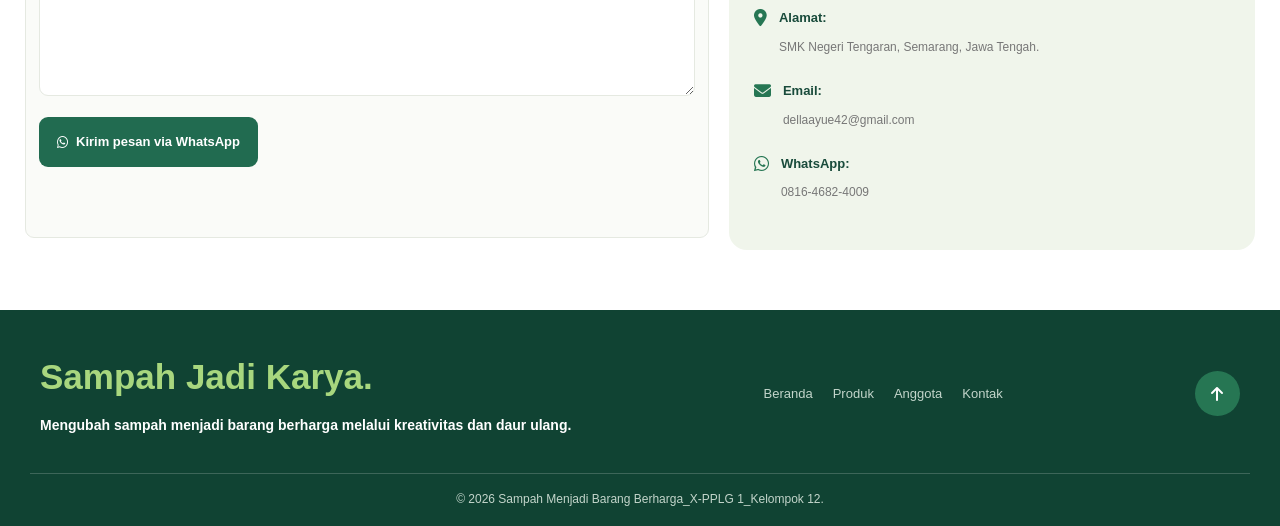
==== commit daf32d03: "Update index.html" ====
--- a/index.html
+++ b/index.html
@@ -60,7 +60,7 @@
 
             <div class="product-grid">
                 <article class="product-card">
-                    <img src="./images/hiasan keyboard.png" alt="Meja dari Keyboard Bekas" class="product-image">
+                    <img src="hiasan keyboard.png" alt="Meja dari Keyboard Bekas" class="product-image">
                     <div class="product-content">
                         <span class="product-tag">Produk 01</span>
                         <h3>Hiasan Meja dari Keyboard Bekas</h3>
@@ -70,7 +70,7 @@
                 </article>
 
                 <article class="product-card">
-                    <img src="./images/gantungan kunci.png" alt="Gantungan Kunci dari PCB" class="product-image">
+                    <img src="gantungan kunci.png" alt="Gantungan Kunci dari PCB" class="product-image">
                     <div class="product-content">
                         <span class="product-tag">Produk 02</span>
                         <h3>Gantungan Kunci dari PCB</h3>
@@ -80,7 +80,7 @@
                 </article>
 
                 <article class="product-card">
-                    <img src="./images/tempat pensil.png" alt="Tempat Alat Tulis dari Kardus Bekas." class="product-image">
+                    <img src="tempat pensil.png" alt="Tempat Alat Tulis dari Kardus Bekas." class="product-image">
                     <div class="product-content">
                         <span class="product-tag">Produk 03</span>
                         <h3>Tempat Alat Tulis dari Kardus Bekas</h3>
@@ -90,7 +90,7 @@
                 </article>
 
                 <article class="product-card">
-                    <img src="./images/pot tanaman.png" alt="Pot Tanaman dari Botol Plastik" class="product-image">
+                    <img src="pot tanaman.png" alt="Pot Tanaman dari Botol Plastik" class="product-image">
                     <div class="product-content">
                         <span class="product-tag">Produk 04</span>
                         <h3>Pot Tanaman dari Botol Plastik</h3>
@@ -100,7 +100,7 @@
                 </article>
 
                 <article class="product-card">
-                    <img src="./images/jam dinding daur ulang.png" alt="Hiasan Jam Dinding" class="product-image">
+                    <img src="jam dinding daur ulang.png" alt="Hiasan Jam Dinding" class="product-image">
                     <div class="product-content">
                         <span class="product-tag">Produk 05</span>
                         <h3>Hiasan Jam Dinding</h3>
@@ -110,7 +110,7 @@
                 </article>
 
                 <article class="product-card">
-                    <img src="./images/hiasan.png" alt="Wadah dari Cangkang Mouse" class="product-image">
+                    <img src="hiasan.png" alt="Wadah dari Cangkang Mouse" class="product-image">
                     <div class="product-content">
                         <span class="product-tag">Produk 06</span>
                         <h3>Wadah dari Cangkang Mouse</h3>
@@ -596,4 +596,4 @@
         </div>
     </footer>
 </body>
-</html>+</html>
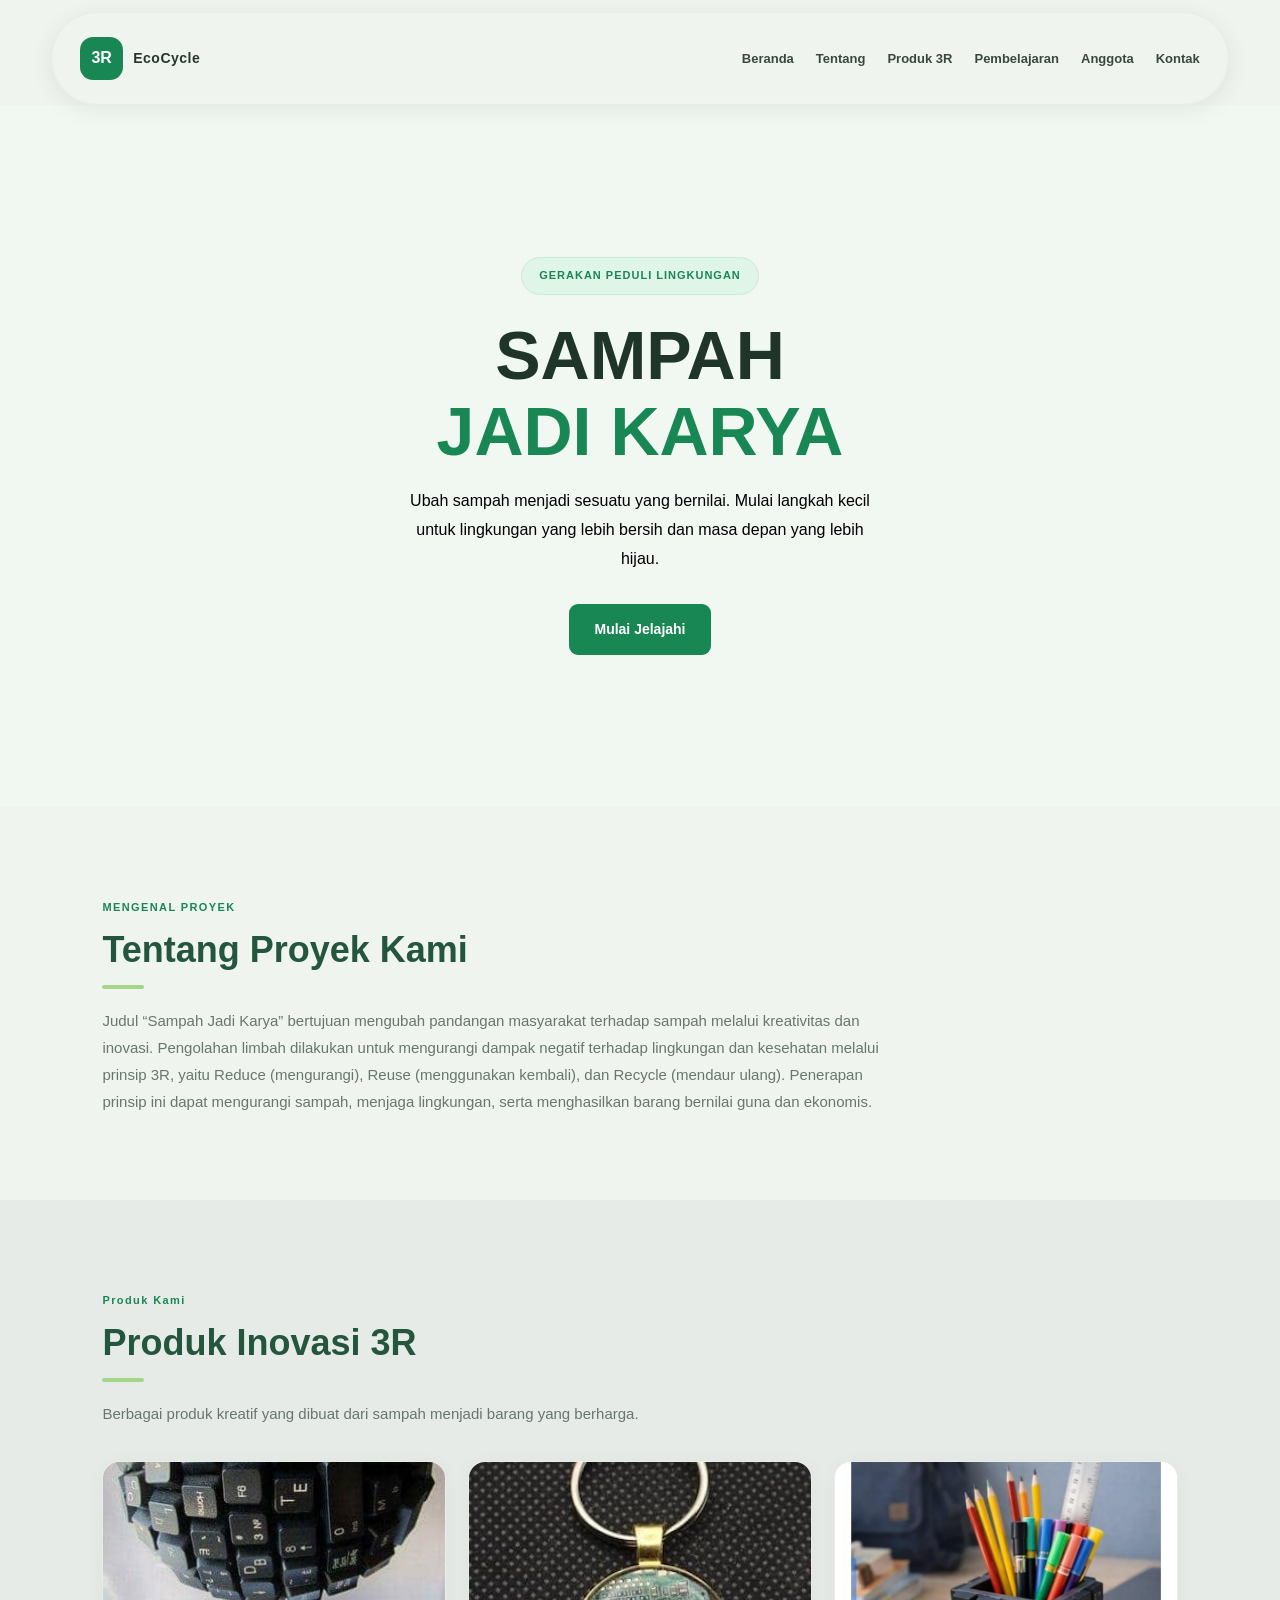
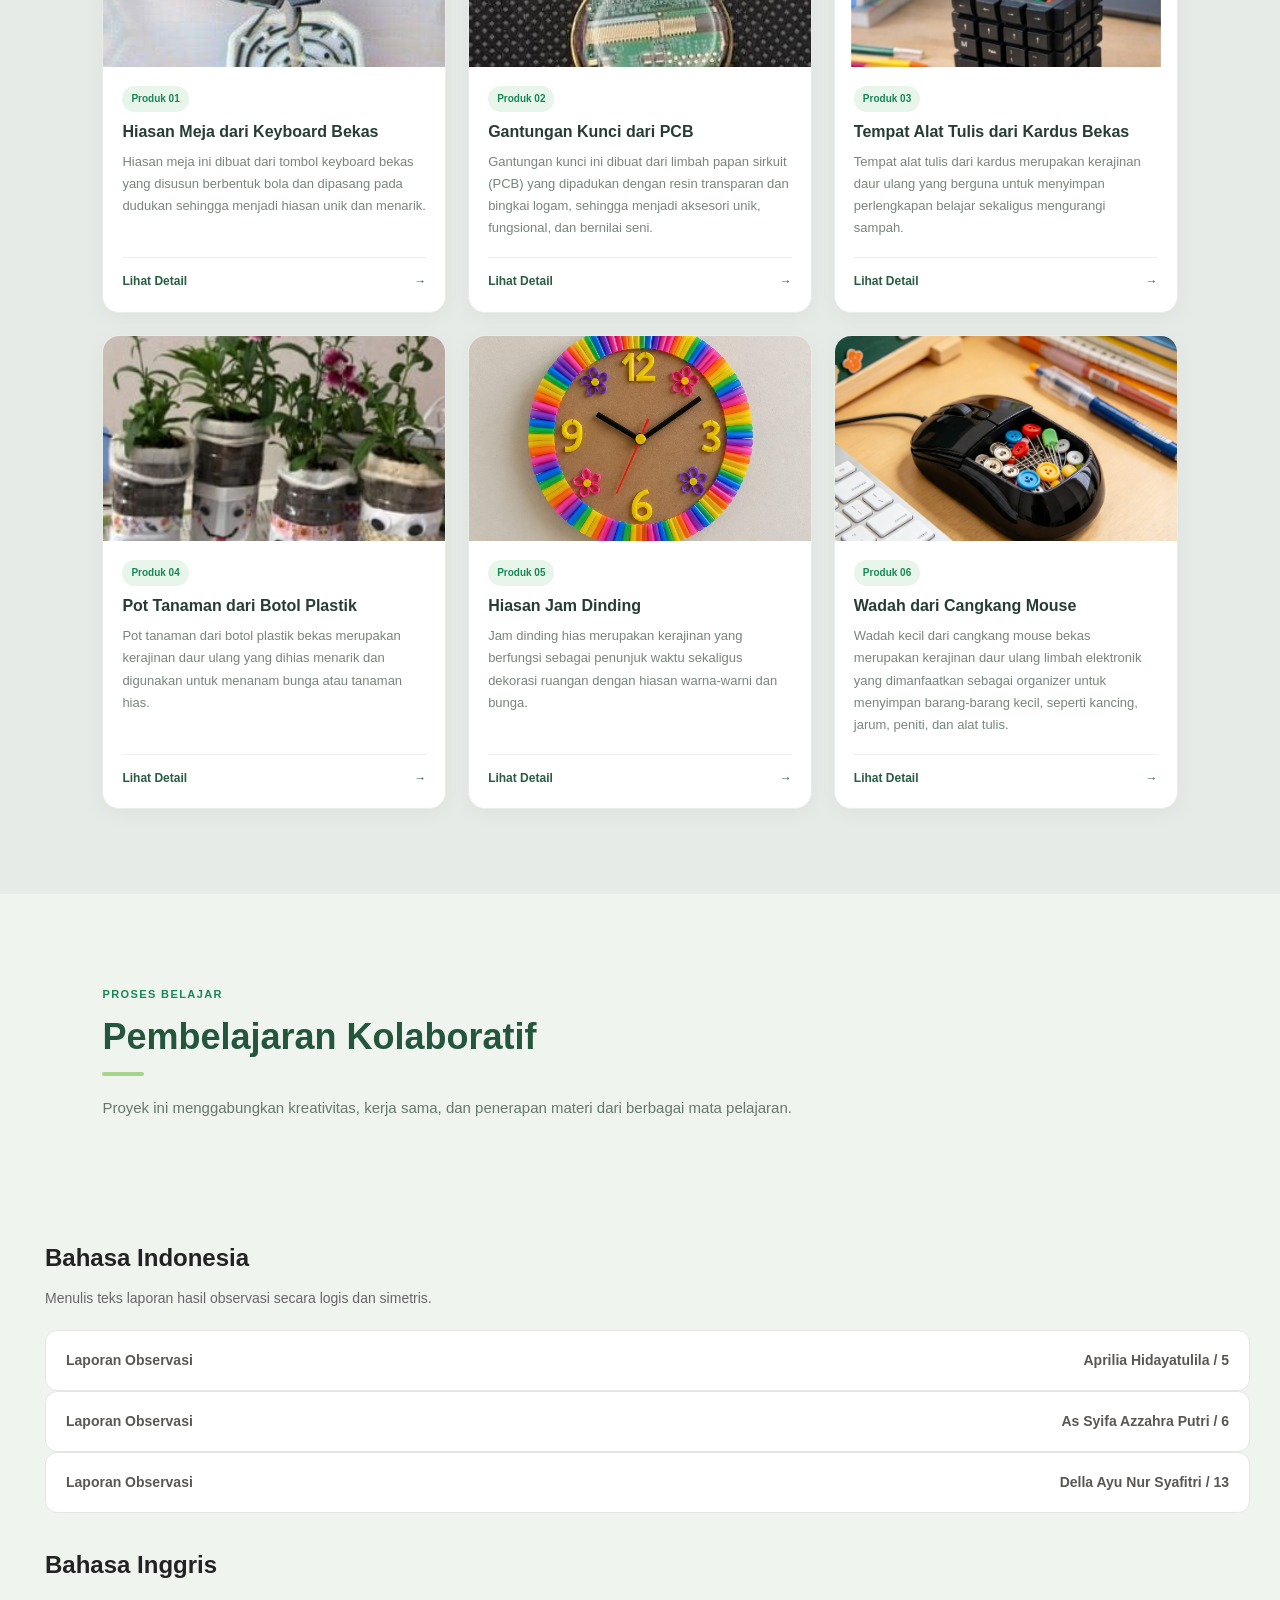
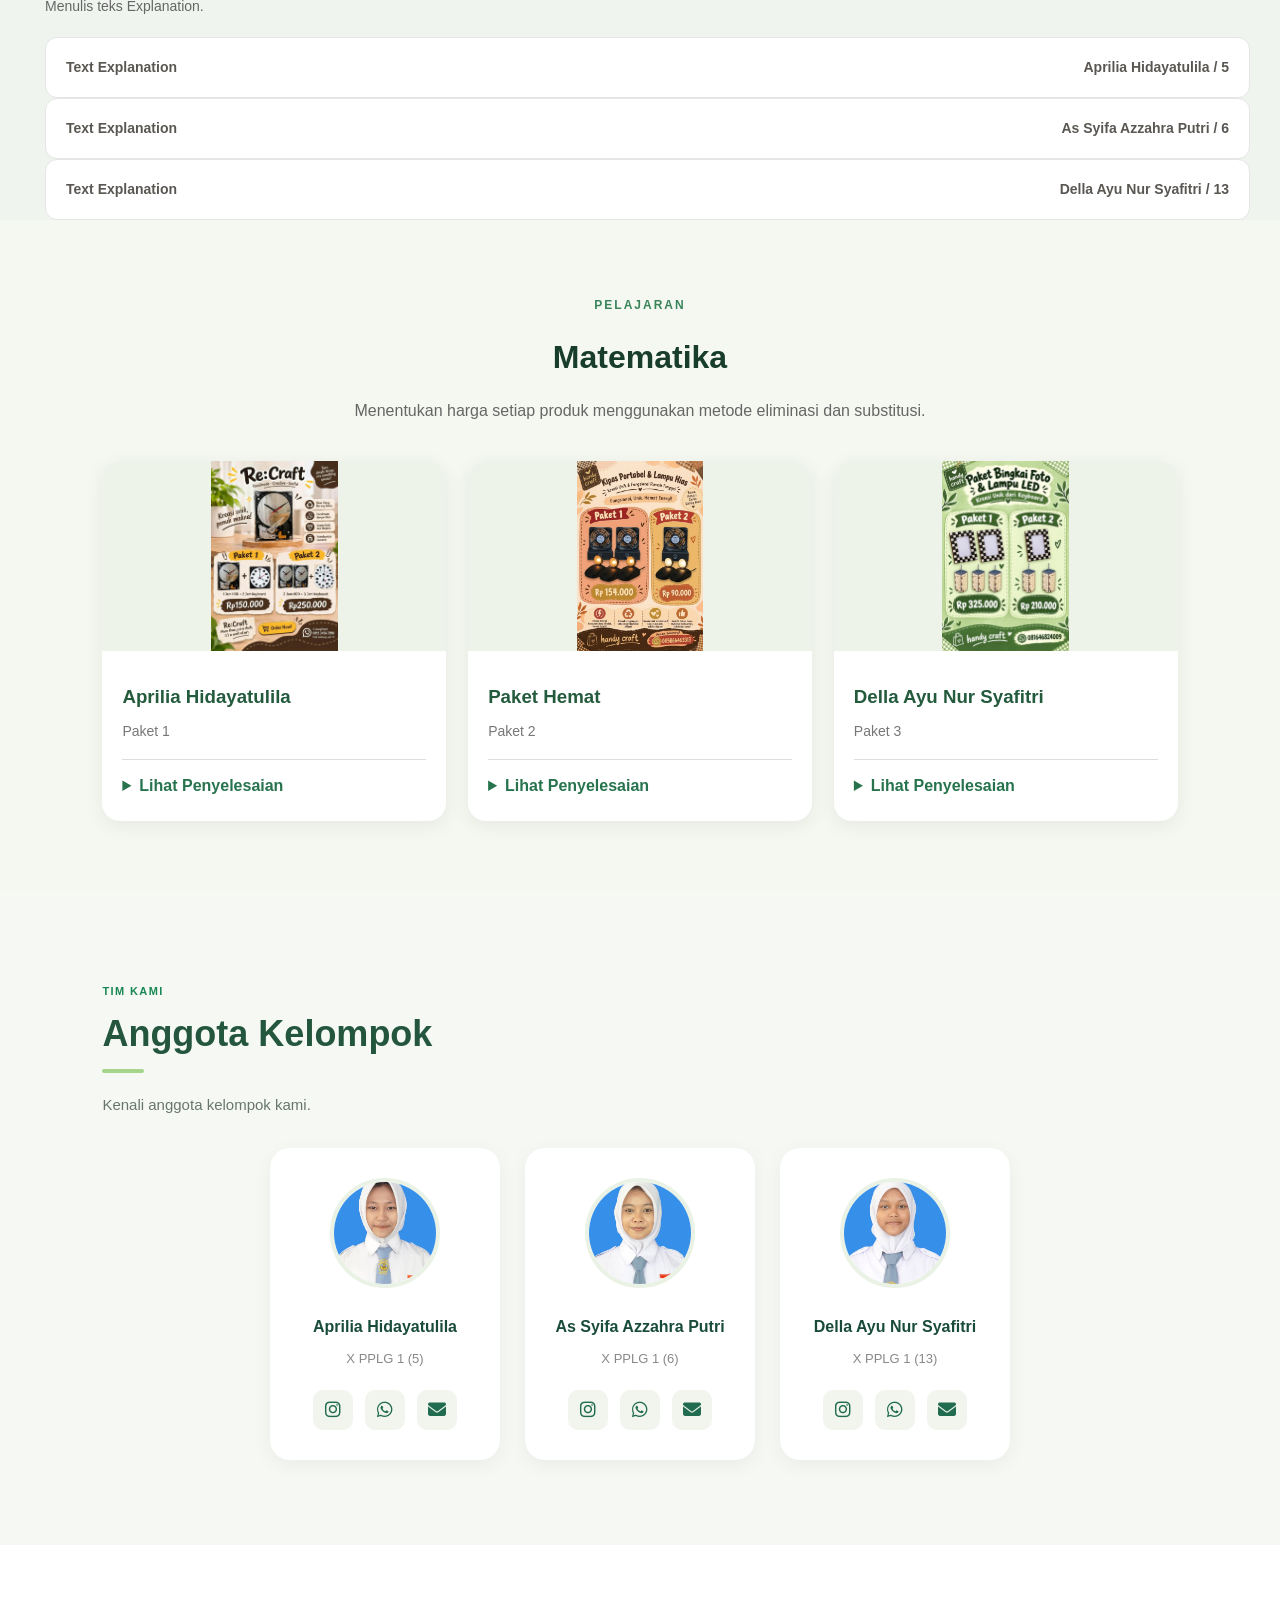
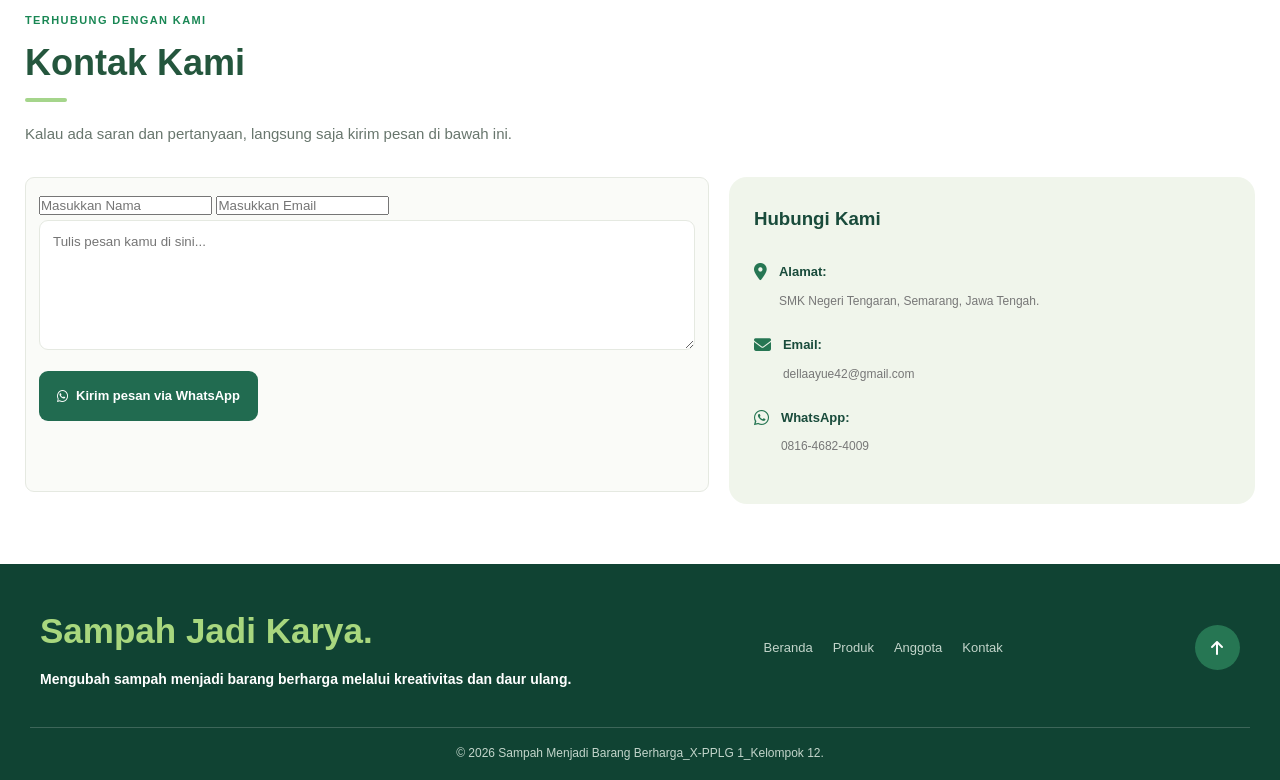
==== commit 031e257a: "Update index.html" ====
--- a/index.html
+++ b/index.html
@@ -304,7 +304,7 @@
             <div class="paket-container">
 
                 <div class="paket">
-                    <img src="./images/mtk april.png" alt="Revolt Studio">
+                    <img src="mtk april.png" alt="Revolt Studio">
                     <div class="paket-info">
                         <h3>Aprilia Hidayatulila</h3>
                         <p>Paket 1</p>
@@ -347,7 +347,7 @@
                 </div>
 
                 <div class="paket">
-                    <img src="./images/mtk syifa.png" alt="As Syifa Azzahra Putri">
+                    <img src="mtk syifa.png" alt="As Syifa Azzahra Putri">
                     <div class="paket-info">
                         <h3>Paket Hemat</h3>
                         <p>Paket 2</p>
@@ -394,7 +394,7 @@
                 </div>
 
                 <div class="paket">
-                    <img src="./images/mtk della.png" alt="Della Ayu Nur Syafitri">
+                    <img src="mtk della.png" alt="Della Ayu Nur Syafitri">
                     <div class="paket-info">
                         <h3>Della Ayu Nur Syafitri</h3>
                         <p>Paket 3</p>
@@ -454,7 +454,7 @@
             <div class="anggota-container">
 
                 <div class="anggota-card">
-                    <img src="./images/yaya.jpeg" alt="April">
+                    <img src="yaya.jpeg" alt="April">
                     <h3>Aprilia Hidayatulila</h3>
                     <p>X PPLG 1 (5)</p>
 
@@ -474,7 +474,7 @@
                 </div>
 
                 <div class="anggota-card">
-                    <img src="./images/syifa.jpeg" alt="Syifa">
+                    <img src="syifa.jpeg" alt="Syifa">
                     <h3>As Syifa Azzahra Putri</h3>
                     <p>X PPLG 1 (6)</p>
 
@@ -494,7 +494,7 @@
                 </div>
 
                 <div class="anggota-card">
-                    <img src="./images/della.jpeg" alt="Della">
+                    <img src="della.jpeg" alt="Della">
                     <h3>Della Ayu Nur Syafitri</h3>
                     <p>X PPLG 1 (13)</p>
 
